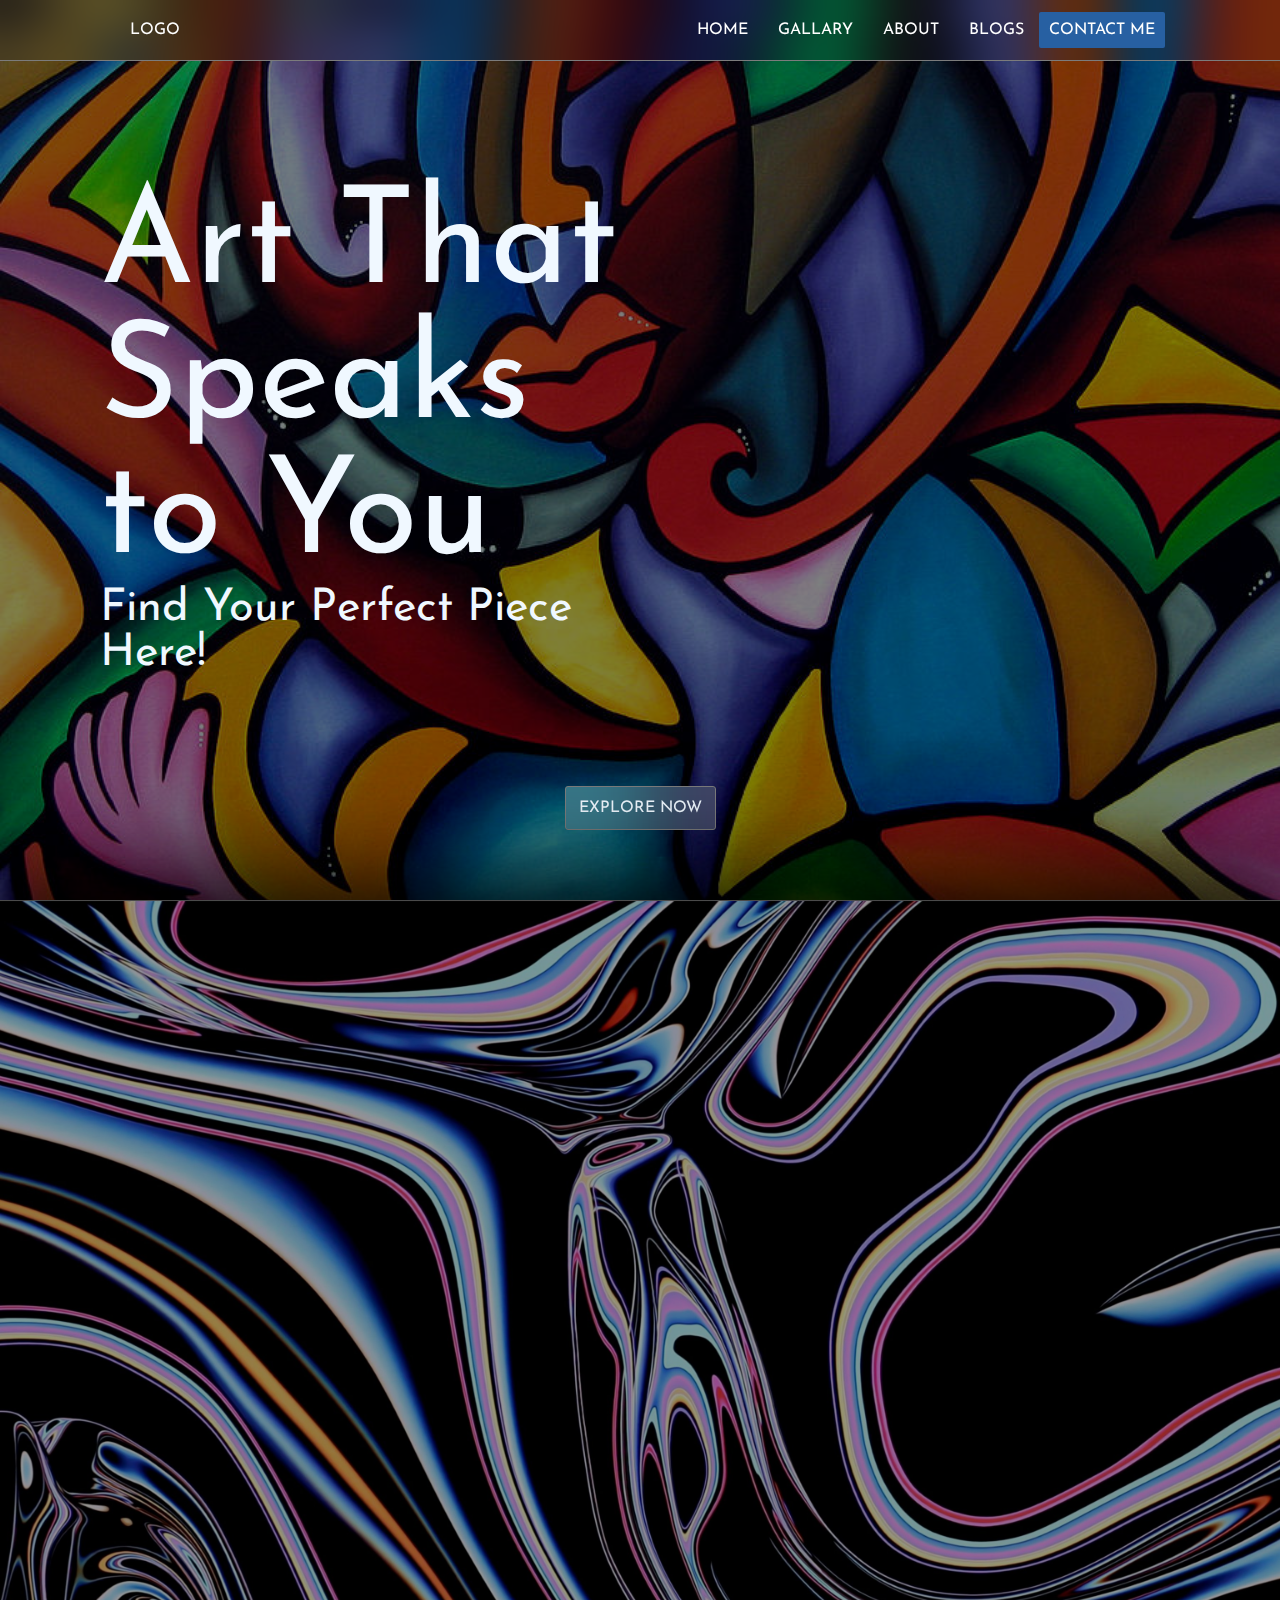
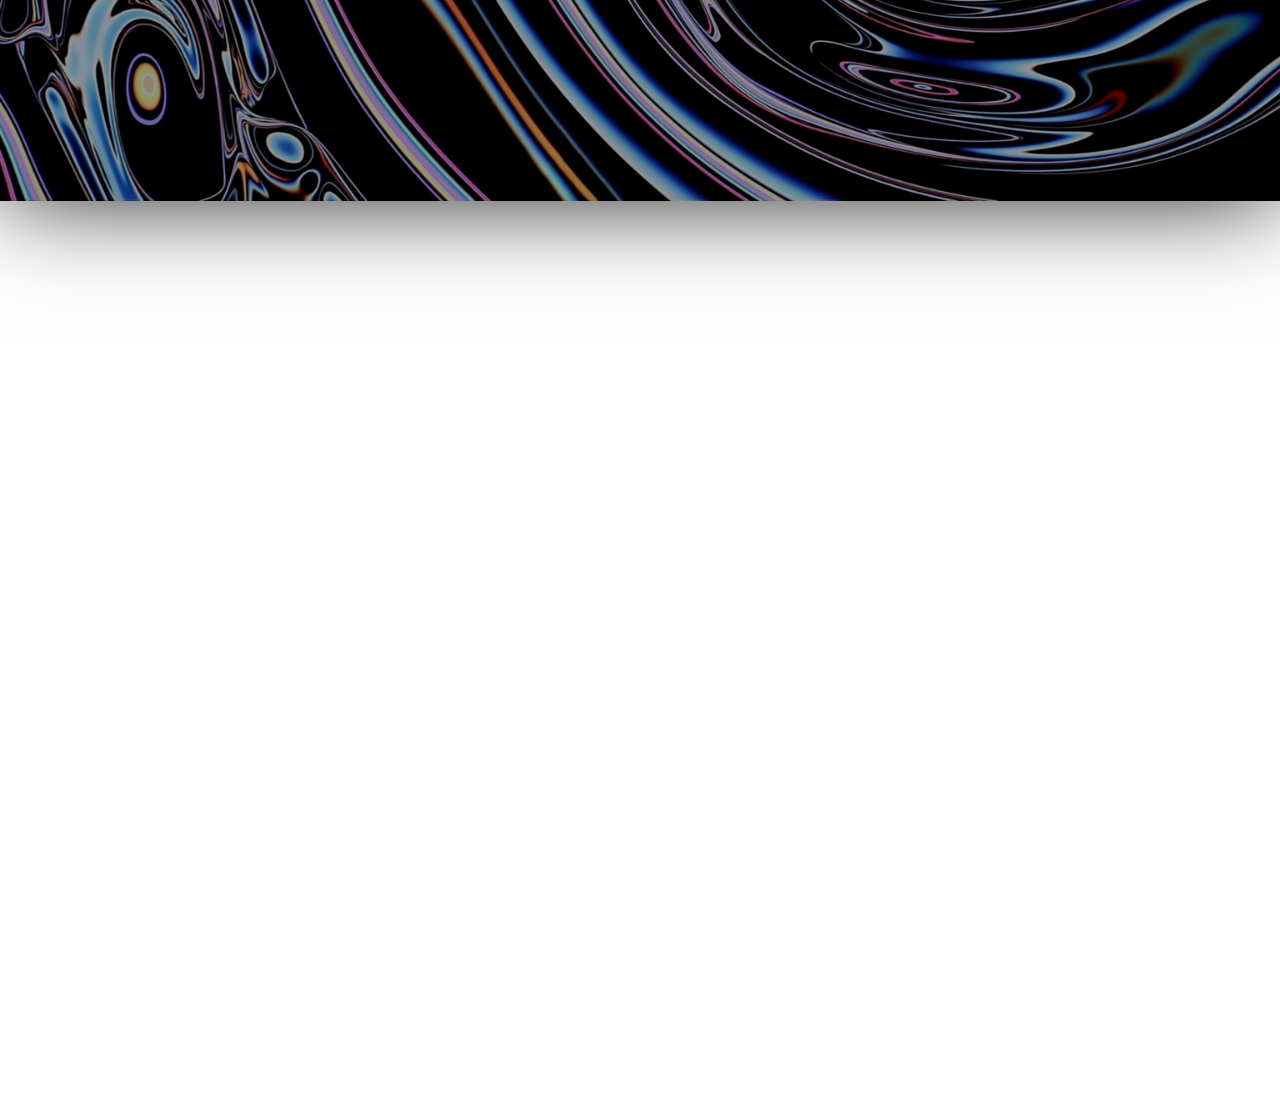
==== index.html @ a8cb0b84 "Add files via upload" ====
<!DOCTYPE html>
<html lang="en">
<head>
    <meta charset="UTF-8">
    <meta name="viewport" content="width=device-width, initial-scale=1.0">
    <link rel="stylesheet" href="styles.css">
    <title>Document</title>
</head>
<body>
<div class="container">
    <div class="navbar">
        <div class="div_contents">
            <div class="links">
                <p class="linkss">LOGO</p>
            </div>
            <div class="links">
                <ul class="linkss">HOME</ul>
                <ul class="linkss">GALLARY</ul>
                <ul class="linkss">ABOUT</ul>
                <ul class="linkss">BLOGS</ul>
                <ul class="contact">CONTACT ME</ul>


            </div>
            
        </div>
        
    </div>
    <div class="filter">

    </div>
    <div class="banner">
        <div>
            <div class="all_ban">
                <div>
                    <p class="name">Art That Speaks
                        to You</p>
                    <p class="name_down">Find Your Perfect Piece Here!</p>
                </div>
            </div>
            <div class="explore">
                <div class="explore_button">EXPLORE NOW</div>
            </div>
        </div>
        
        
    </div>
    
    <div class="galback">

    </div>
    <div class="aboutback">

    </div>
</div>

</body>
</html>
---- styles.css ----
@import url('https://fonts.googleapis.com/css2?family=Josefin+Sans:ital,wght@0,100..700;1,100..700&display=swap');
    *{
        padding: 0;
        margin: 0;
        font-family: "Josefin Sans", sans-serif;
    }
    .container{
        width: 100%;
        height: 100vh;
        background-image: url("banner.jpeg");
        background-repeat: no-repeat;
        background-size: cover; 
        background-position: center;
        background-attachment: fixed;
    }
    .navbar{
        position: fixed;
        height: 60px;
        width: 100%;
        background-color: rgba(255, 255, 255, 0.01);
        backdrop-filter: blur(30px);
        border-bottom: 1px solid rgb(124, 124, 124);
        z-index: 999;
        display: flex;
        
    }
    .div_contents{
        background-color: aqua;
        width: 100%;
        margin-left: 100px;
        margin-right: 100px;
        display: flex;
        align-items: center;
        justify-content: space-between;
        background-color: transparent;
    }
    .links{
        background-color: transparent;
        display: flex;
        align-items: center;
        margin: 15px;
        color: white;
    }
    .linkss{
        background-color: transparent;
        color: white;
        margin: 15px;
    }
    .contact{
        background-color: #2760A2;
        padding: 10px;
        border-radius: 2px;
    }
    .banner{
        width: 100%;
        height: 100vh;
        background-color: rgba(0, 0, 0, 0.5);
        display: flex;
        align-items: center;        
    }
    .all_ban{
        background-color: transparent;
    }
    .name{
        color: aliceblue;
        margin-top: 120px;
        margin-left: 100px;
        margin-right: 600px;
        font-size: 15vh;
        background-color: transparent;
        display: block;

    }
    .name_down{
        color: aliceblue;
        margin-left: 100px;
        margin-right: 600px;
        font-size: 5vh;
        background-color: transparent;
    }
    .explore{
        color: aliceblue;
        display: flex;
        justify-content: center;
        padding: 10px;
        margin-top: 100px;
    }
    .explore_button{
        background-color: rgba(255, 255, 255, 0.2);
        backdrop-filter: blur(30px);
        border: 0.5px solid rgb(124, 124, 124);
        padding: 13px;
        border-radius: 3px;
    }

    .banner_content{
        margin: 30px;
        background-color: #2760A2;
    }

    .galback{
        width: 100%;
        height: 100vh;
        background-image: url("backgal.jpg");
        background-repeat: no-repeat;
        background-size: cover; /* Cover the entire container */
        background-position: center;
        box-shadow: 0px -10px 100px;
        border-top: 1px solid rgb(124, 124, 124);
        filter: brightness(60%);
    }
    .aboutback{
        width: 100%;
        height: 100vh;
        background-image: url("backabout.jpg");
        background-repeat: no-repeat;
        background-size: cover; /* Cover the entire container */
        background-position: center;
        filter: brightness(60%);
    }
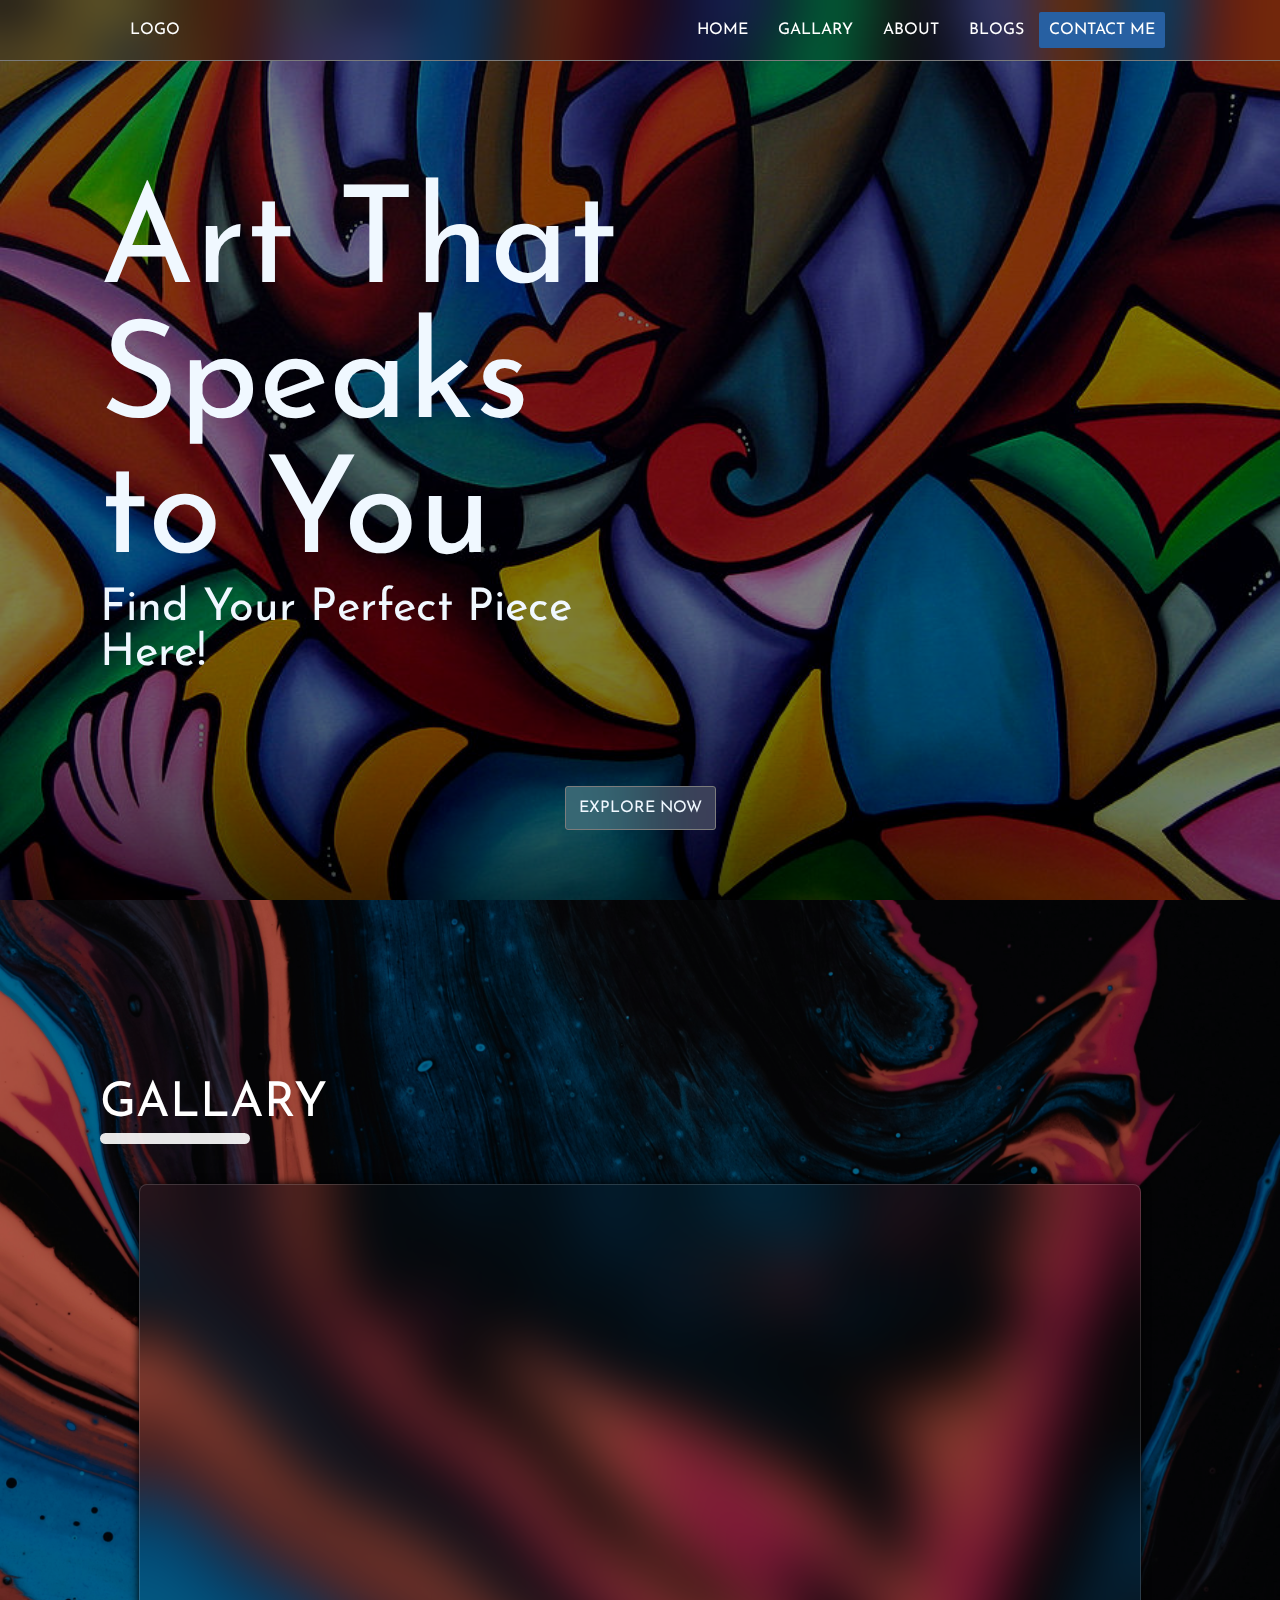
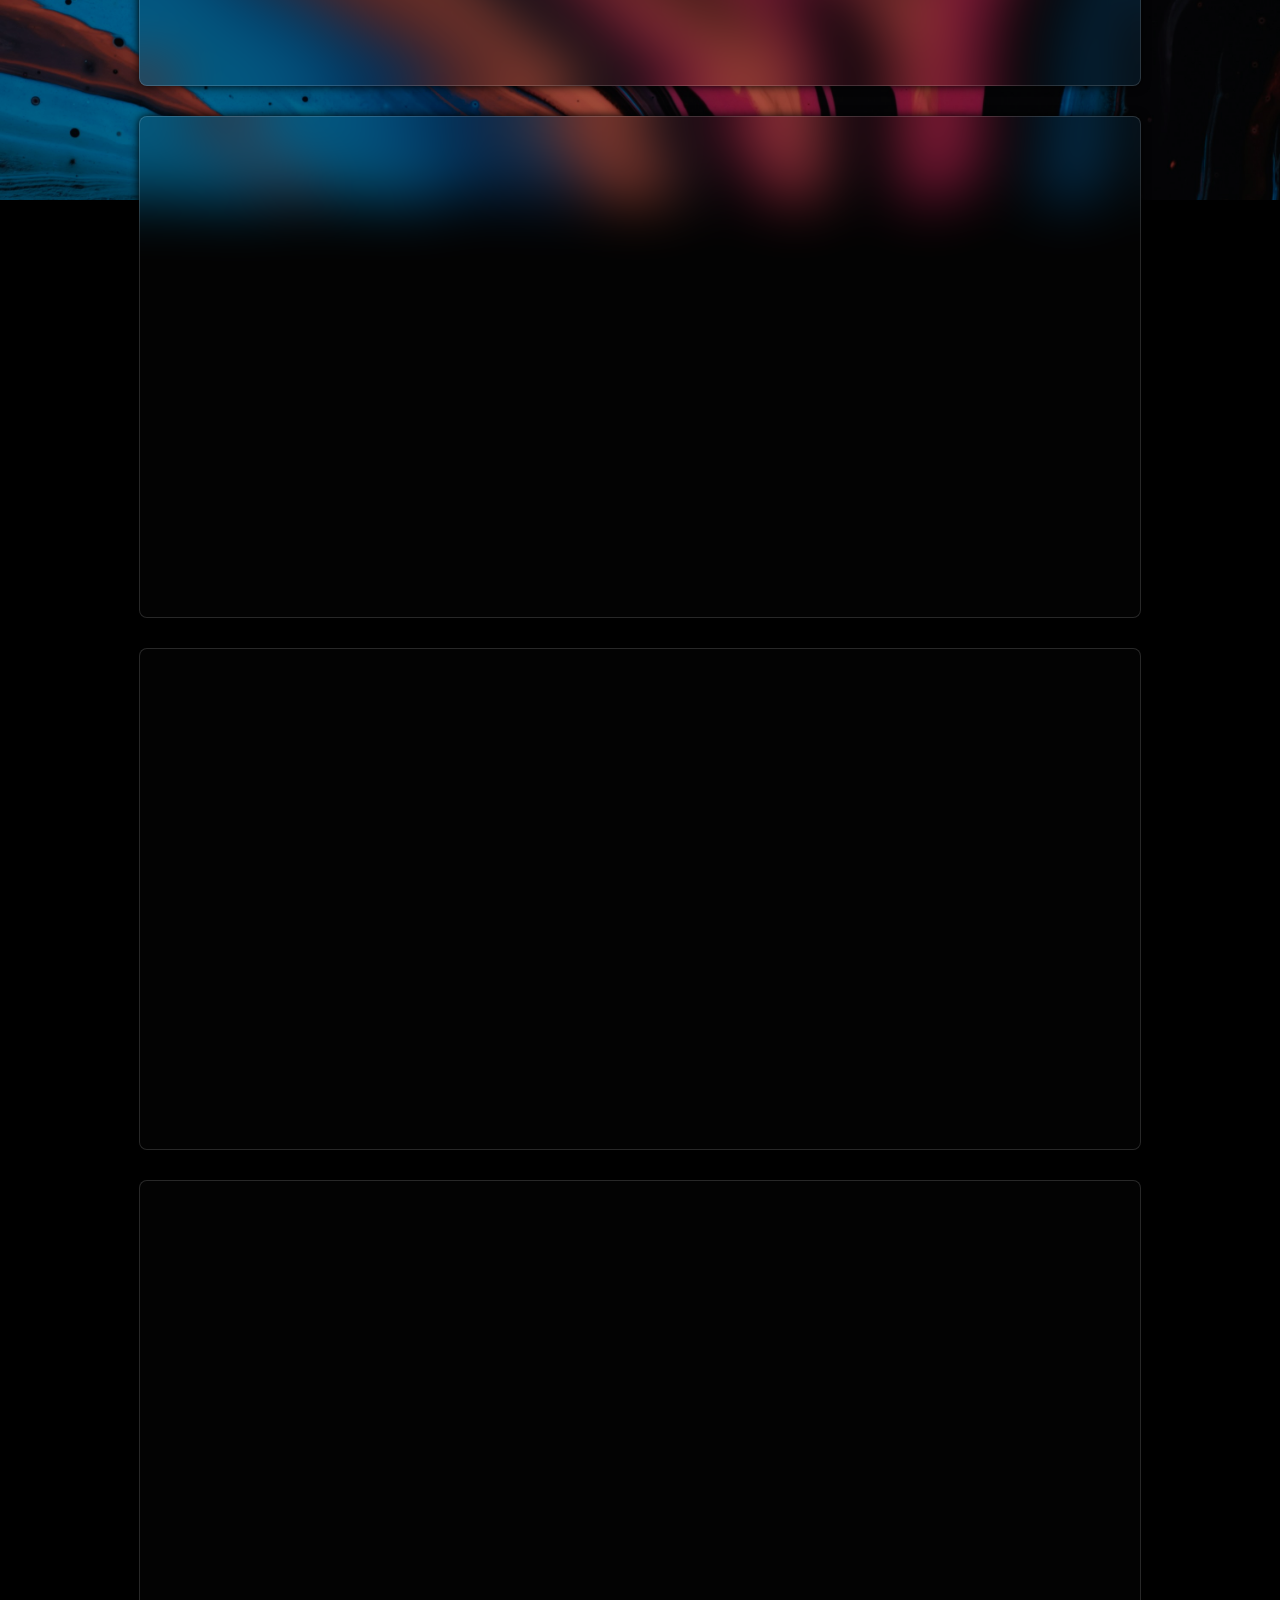
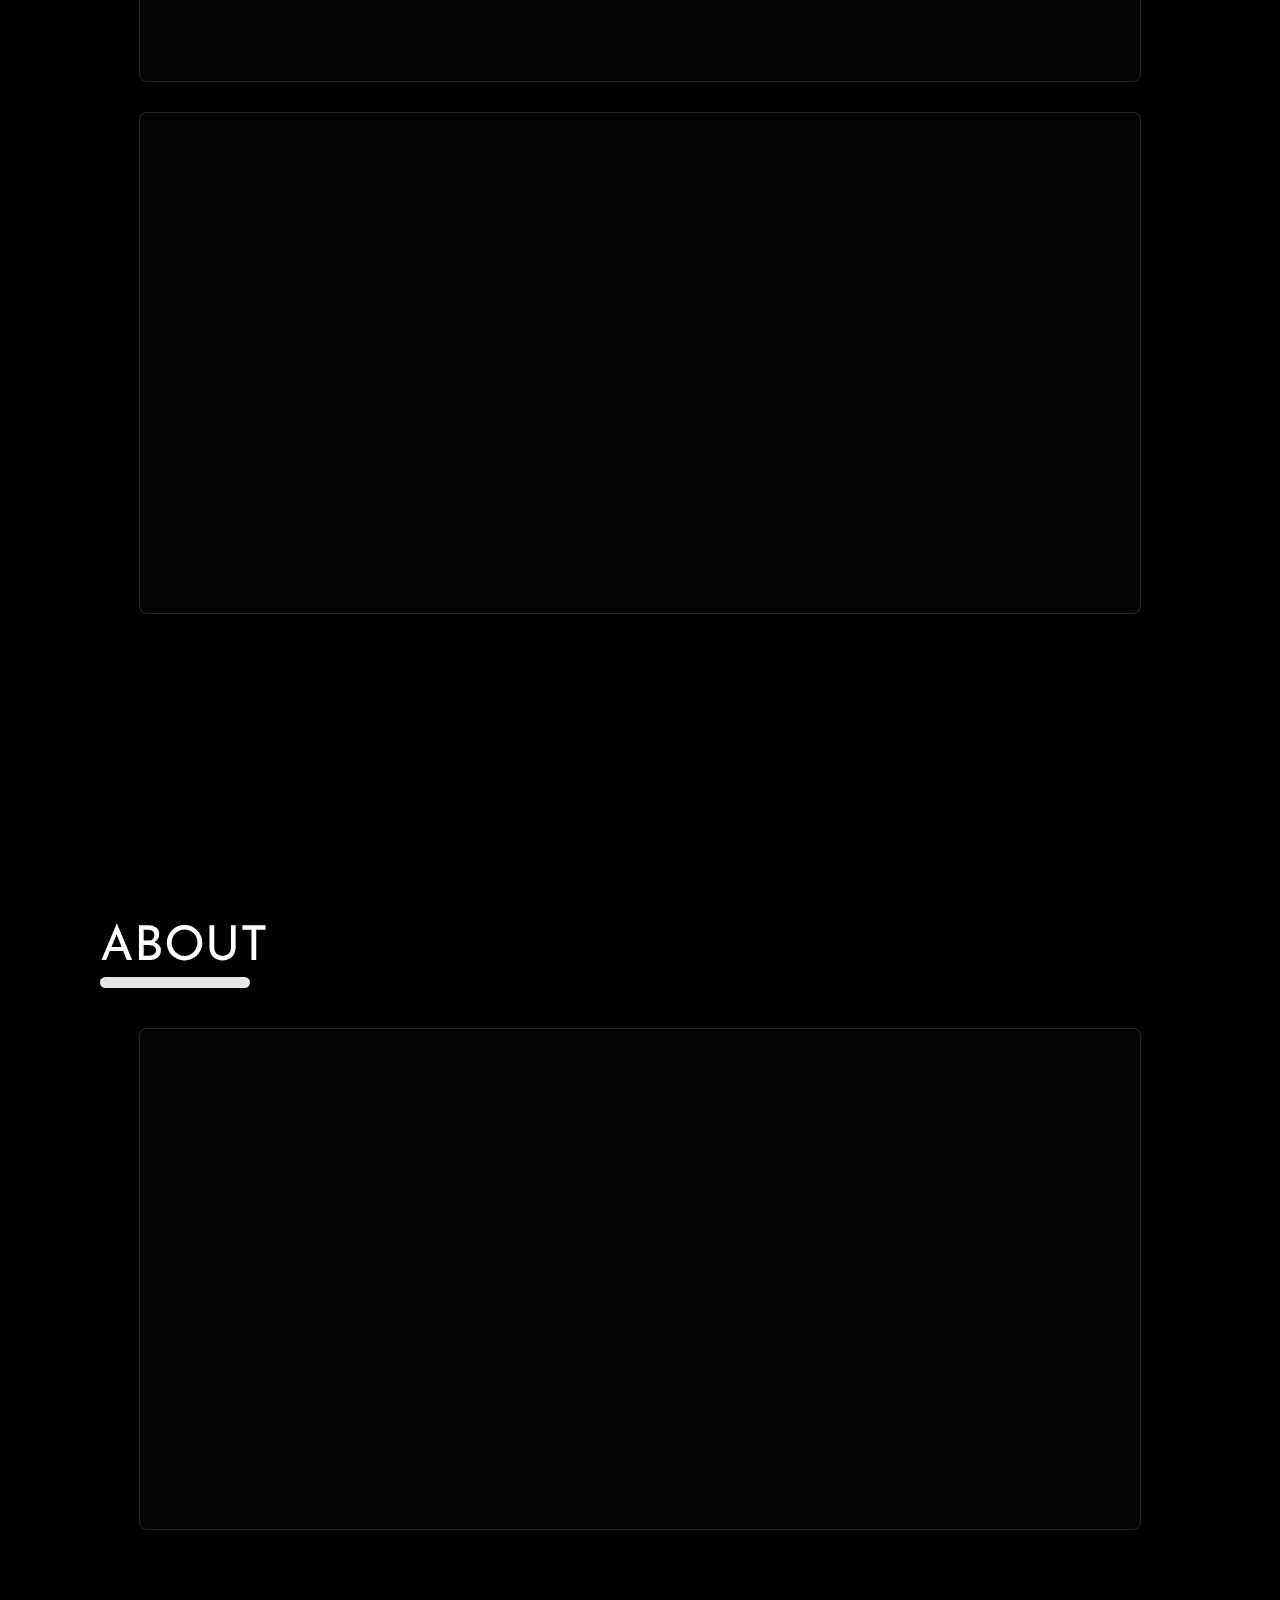
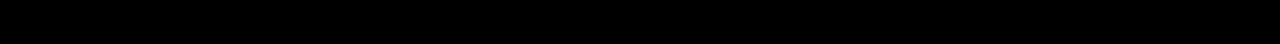
==== commit 109c5653: "Add files via upload" ====
--- a/index.html
+++ b/index.html
@@ -46,12 +46,80 @@
         
     </div>
     
-    <div class="galback">
+    <div class="main-gal">
+        <div class="backimage">
 
+        </div>
+        <div>
+            
+        </div>
+        <div class="gallery_header">
+            GALLARY
+            <div class="div-line">
+            </div>
+        </div>
+
+        <div class="pics_sec">
+            
+            <div>
+                <div class="allpics">
+                    
+                </div>
+                <div class="allpics">
+                    
+                </div>
+                <div class="allpics">
+                </div>
+                <div class="allpics">
+                </div>
+                <div class="allpics">
+                </div>
+                
+            </div>
+        </div>
+        
     </div>
-    <div class="aboutback">
+    <div>
+        <div class="aboutback">
 
+        </div>
+        <div>
+            
+        </div>
+        <div class="about_header">
+            ABOUT
+            <div class="div-line">
+            </div>
+        </div>
+
+        <div class="boxx">
+            
+            <div>
+                <div class="about-main">
+                    
+                </div>
+                
+                
+            </div>
+        </div>
+        
     </div>
+    <!-- <div>
+        <div class="aboutback">
+            
+            
+        </div>
+        <div class="gallery_header">
+            GALLARY
+            <div class="div-line">
+            </div>
+        </div>
+        <div class="boxx">
+            <div class="about_box">
+            </div>
+        </div>
+        
+    </div> -->
 </div>
 
 </body>
--- a/styles.css
+++ b/styles.css
@@ -3,6 +3,10 @@
         padding: 0;
         margin: 0;
         font-family: "Josefin Sans", sans-serif;
+        
+    }
+    body{
+        background-color: black;
     }
     .container{
         width: 100%;
@@ -98,16 +102,48 @@
         background-color: #2760A2;
     }
 
-    .galback{
-        width: 100%;
-        height: 100vh;
-        background-image: url("backgal.jpg");
+
+    .backimage{
+        width: 100%;
+        background: url("gg.jpg");
+        filter: brightness(70%);
         background-repeat: no-repeat;
         background-size: cover; /* Cover the entire container */
-        background-position: center;
-        box-shadow: 0px -10px 100px;
-        border-top: 1px solid rgb(124, 124, 124);
-        filter: brightness(60%);
+        height: 100vh;
+        position: sticky;
+        top: 0;
+        z-index: -1;
+        
+
+    }
+
+    .main-gal{
+        box-shadow: -200px 0px 5000px black;
+    }
+    
+   
+    .allpics{
+        height: 500px;
+        width: 1000px;
+        background-color: rgba(255, 255, 255, 0.01);
+        backdrop-filter: blur(30px);
+        border: 1px solid rgba(255, 255, 255, 0.15);
+        margin: 10px 100px 30px 100px;
+        border-radius: 8px;
+        box-shadow: 0px 0px 10px black
+
+    }
+    .pics_sec{
+        display: flex;
+        justify-content: center;
+        border-radius: 5px;
+        padding-bottom: 100px;
+        
+    }
+    .gallery_header{
+        color: white;
+        margin: -80vh 100px 30px 100px;
+        font-size: 3rem;
     }
     .aboutback{
         width: 100%;
@@ -116,5 +152,59 @@
         background-repeat: no-repeat;
         background-size: cover; /* Cover the entire container */
         background-position: center;
-        filter: brightness(60%);
+        filter: brightness(50%);
+        display: flex;
+        justify-content: center;
+        align-items: center;
+        position: sticky;
+        top: 0;
+        z-index: -1;
+    }
+    .about_box{
+        height: 500px;
+        width: 1000px;
+        background-color: rgba(255, 255, 255, 0.01);
+        backdrop-filter: blur(30px);
+        border: 0.1px solid rgb(52, 52, 52);
+        border-radius: 8px;
+        margin-top: 100px;
+
+    }
+
+    .div-line{
+        height: 11px;
+        width: 150px;
+        margin-top: 5px;
+        background-color: rgba(255, 255, 255, 0.9);
+        border-radius: 20px;
+      }
+
+
+    .gallery_headerr{
+        color: white;
+        margin: -80vh 100px 30px 100px;
+        font-size: 3rem;
+    }
+        
+    .boxx{
+        display: flex;
+        justify-content: center;
+        align-items: center;
+    }
+
+    
+    .about_header{
+        color: white;
+        margin: -80vh 100px 30px 100px;
+        font-size: 3rem;
+    }
+    .about-main{
+        height: 500px;
+        width: 1000px;
+        background-color: rgba(255, 255, 255, 0.01);
+        backdrop-filter: blur(30px);
+        border: 1px solid rgba(255, 255, 255, 0.15);
+        margin: 10px 100px 30px 100px;
+        border-radius: 8px;
+        box-shadow: 0px 0px 10px black;
     }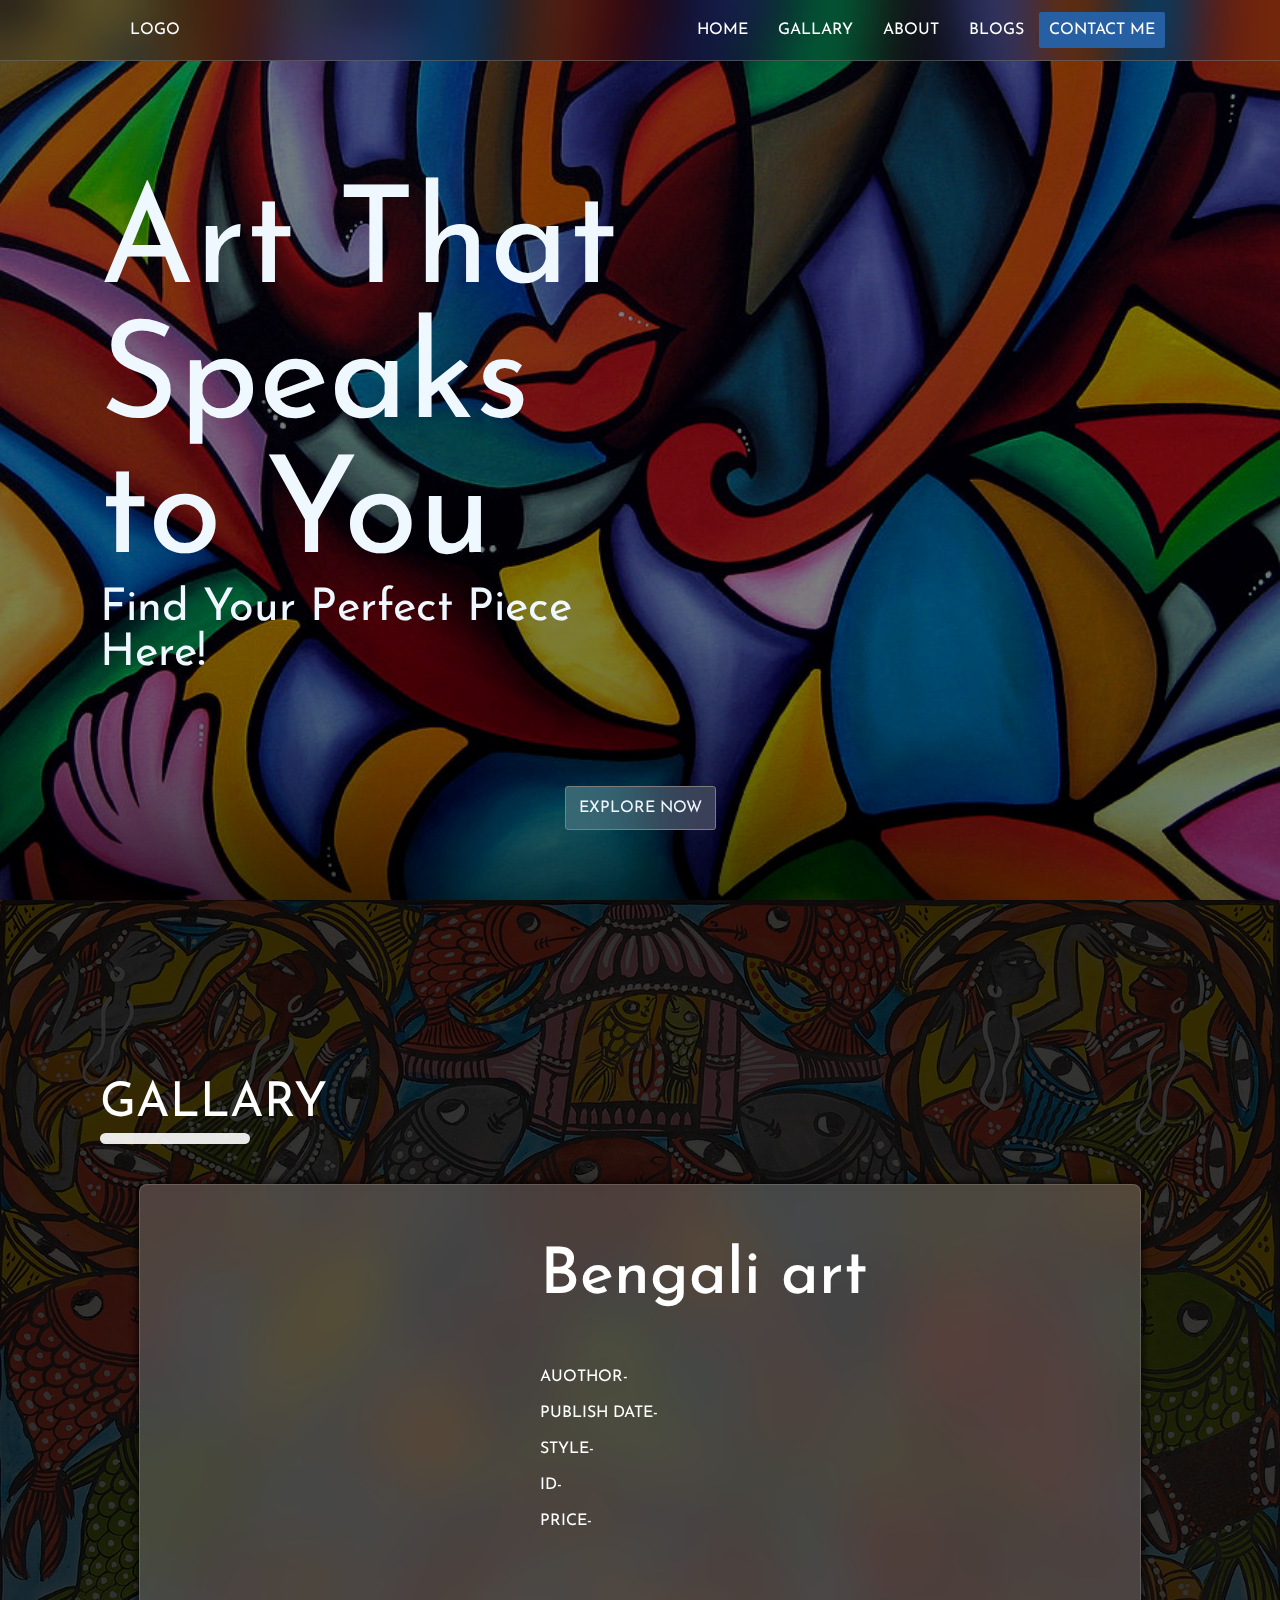
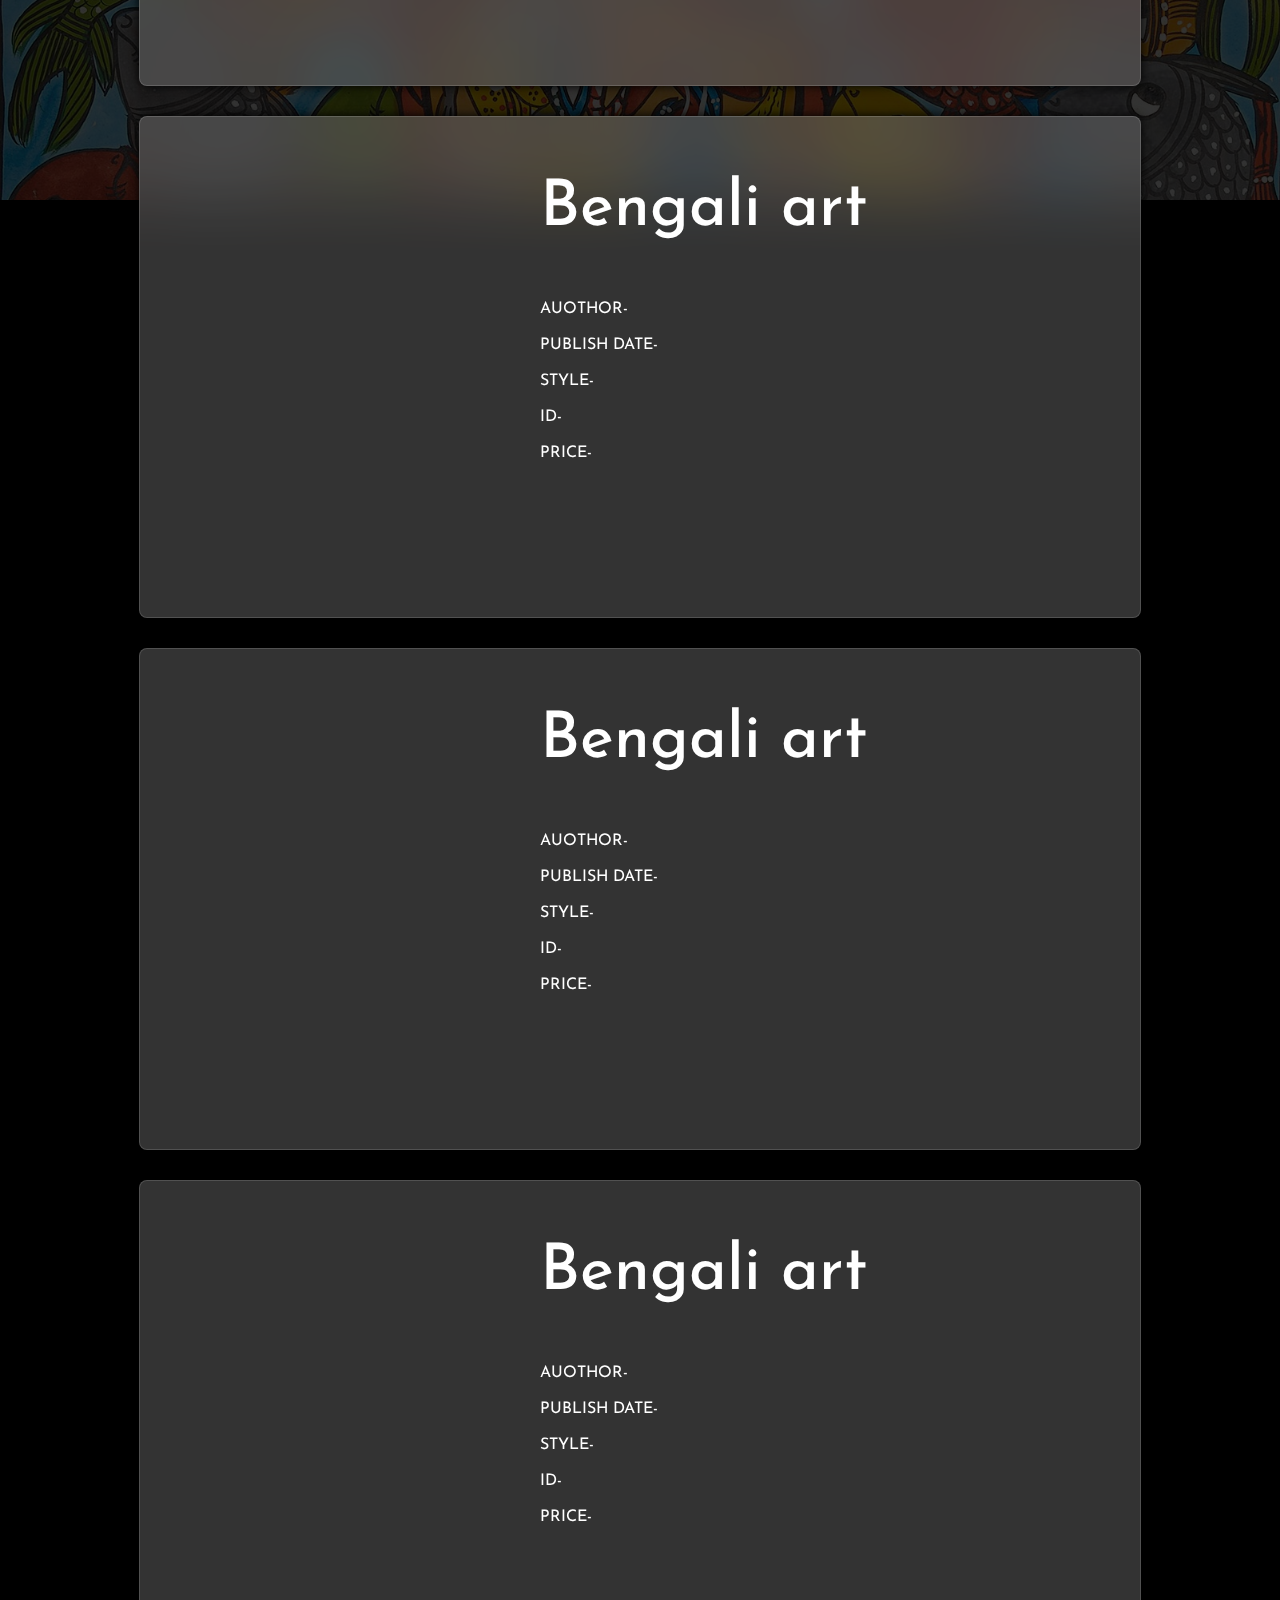
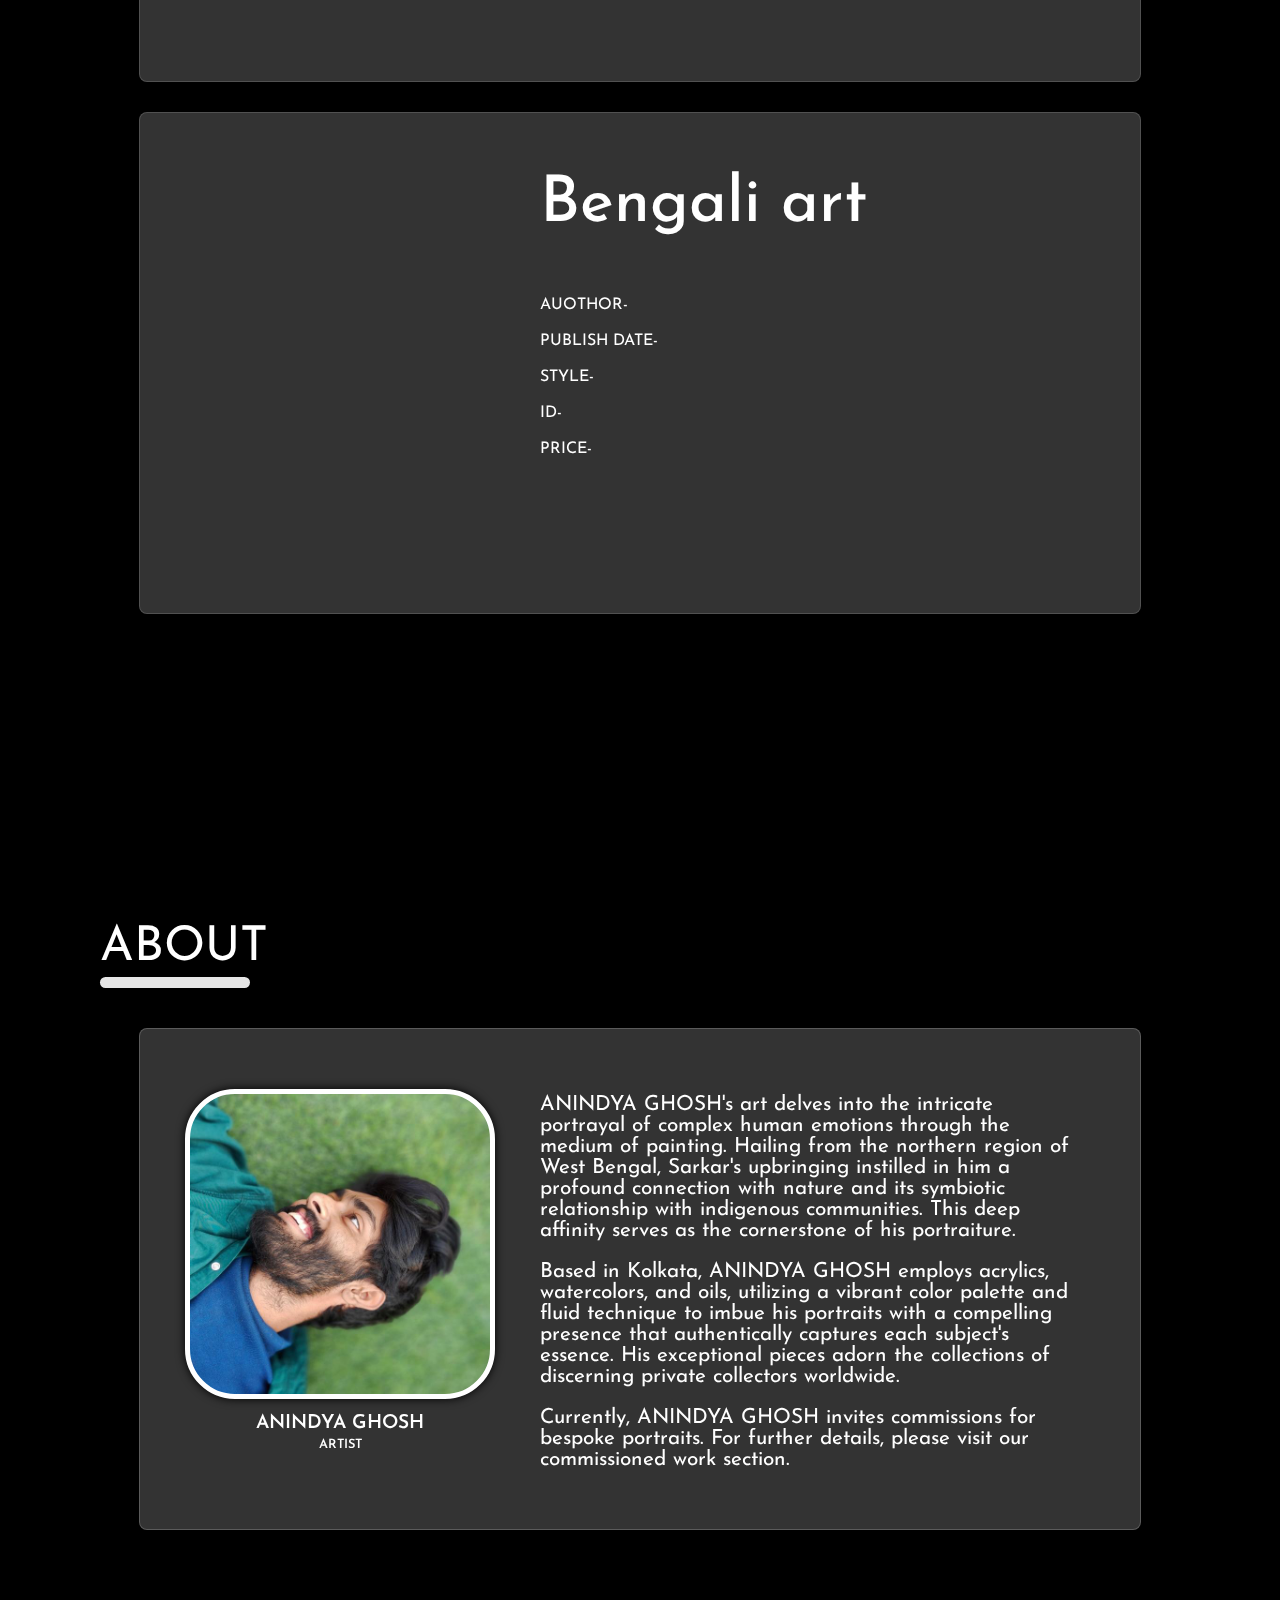
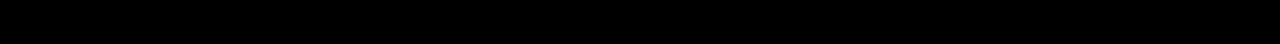
==== commit 35ea9a10: "Add files via upload" ====
--- a/index.html
+++ b/index.html
@@ -63,16 +63,99 @@
             
             <div>
                 <div class="allpics">
-                    
-                </div>
-                <div class="allpics">
-                    
-                </div>
-                <div class="allpics">
-                </div>
-                <div class="allpics">
-                </div>
-                <div class="allpics">
+                    <div class="art-image">
+                        <div class="art">
+
+                        </div>
+                    </div>
+                    <div class="art-about">
+                        <p class="art-name">
+                            Bengali art
+                        </p>
+                        <div class="detail-container">
+                            <p class="art-details">AUOTHOR-</p>
+                            <p class="art-details">PUBLISH DATE-</p>
+                            <p class="art-details">STYLE-</p>
+                            <p class="art-details">ID-</p>
+                            <p class="art-details">PRICE-</p>
+                        </div>
+                    </div>
+                </div>
+                <div class="allpics">
+                    <div class="art-image">
+                        <div class="art">
+
+                        </div>
+                    </div>
+                    <div class="art-about">
+                        <p class="art-name">
+                            Bengali art
+                        </p>
+                        <div class="detail-container">
+                            <p class="art-details">AUOTHOR-</p>
+                            <p class="art-details">PUBLISH DATE-</p>
+                            <p class="art-details">STYLE-</p>
+                            <p class="art-details">ID-</p>
+                            <p class="art-details">PRICE-</p>
+                        </div>
+                    </div>
+                </div>
+                <div class="allpics">
+                    <div class="art-image">
+                        <div class="art">
+
+                        </div>
+                    </div>
+                    <div class="art-about">
+                        <p class="art-name">
+                            Bengali art
+                        </p>
+                        <div class="detail-container">
+                            <p class="art-details">AUOTHOR-</p>
+                            <p class="art-details">PUBLISH DATE-</p>
+                            <p class="art-details">STYLE-</p>
+                            <p class="art-details">ID-</p>
+                            <p class="art-details">PRICE-</p>
+                        </div>
+                    </div>
+                </div>
+                <div class="allpics">
+                    <div class="art-image">
+                        <div class="art">
+
+                        </div>
+                    </div>
+                    <div class="art-about">
+                        <p class="art-name">
+                            Bengali art
+                        </p>
+                        <div class="detail-container">
+                            <p class="art-details">AUOTHOR-</p>
+                            <p class="art-details">PUBLISH DATE-</p>
+                            <p class="art-details">STYLE-</p>
+                            <p class="art-details">ID-</p>
+                            <p class="art-details">PRICE-</p>
+                        </div>
+                    </div>
+                </div>
+                <div class="allpics">
+                    <div class="art-image">
+                        <div class="art">
+
+                        </div>
+                    </div>
+                    <div class="art-about">
+                        <p class="art-name">
+                            Bengali art
+                        </p>
+                        <div class="detail-container">
+                            <p class="art-details">AUOTHOR-</p>
+                            <p class="art-details">PUBLISH DATE-</p>
+                            <p class="art-details">STYLE-</p>
+                            <p class="art-details">ID-</p>
+                            <p class="art-details">PRICE-</p>
+                        </div>
+                    </div>
                 </div>
                 
             </div>
@@ -97,6 +180,26 @@
             <div>
                 <div class="about-main">
                     
+                    <div class="profile-pic">
+                        <div>
+                            <div class="pic">
+
+                            </div>
+                            <div class="name-details">
+                                <p>ANINDYA GHOSH</p>
+                                <p class="artist">ARTIST</p>
+                            </div>
+                        </div>
+                            
+                    </div>
+                    <div class="text-about">
+                        <p class="text">
+                            ANINDYA GHOSH's art delves into the intricate portrayal of complex human emotions through the medium of painting. Hailing from the northern region of West Bengal, Sarkar's upbringing instilled in him a profound connection with nature and its symbiotic relationship with indigenous communities. This deep affinity serves as the cornerstone of his portraiture.</p>
+                        <p class="text2">Based in Kolkata, ANINDYA GHOSH employs acrylics, watercolors, and oils, utilizing a vibrant color palette and fluid technique to imbue his portraits with a compelling presence that authentically captures each subject's essence. His exceptional pieces adorn the collections of discerning private collectors worldwide.</p>
+                        <p class="text2">Currently, ANINDYA GHOSH invites commissions for bespoke portraits. For further details, please visit our commissioned work section.</p>
+
+                    </div>
+                    
                 </div>
                 
                 
--- a/styles.css
+++ b/styles.css
@@ -23,7 +23,7 @@
         width: 100%;
         background-color: rgba(255, 255, 255, 0.01);
         backdrop-filter: blur(30px);
-        border-bottom: 1px solid rgb(124, 124, 124);
+        border-bottom: 1px solid rgba(124, 124, 124, 0.5);
         z-index: 999;
         display: flex;
         
@@ -49,6 +49,14 @@
         background-color: transparent;
         color: white;
         margin: 15px;
+    }
+    .logo{
+        background-image: url("logo.png");
+        background-repeat: no-repeat;
+        background-size: cover; 
+        background-position: center;
+        height: 60px;
+        width: 90px;
     }
     .contact{
         background-color: #2760A2;
@@ -105,10 +113,10 @@
 
     .backimage{
         width: 100%;
-        background: url("gg.jpg");
-        filter: brightness(70%);
-        background-repeat: no-repeat;
-        background-size: cover; /* Cover the entire container */
+        background: url("pp.jpg");
+        filter: opacity(20%);
+        background-repeat: no-repeat;
+        background-size: cover;
         height: 100vh;
         position: sticky;
         top: 0;
@@ -125,14 +133,17 @@
     .allpics{
         height: 500px;
         width: 1000px;
-        background-color: rgba(255, 255, 255, 0.01);
+        background-color: rgba(255, 255, 255, 0.2);
         backdrop-filter: blur(30px);
         border: 1px solid rgba(255, 255, 255, 0.15);
         margin: 10px 100px 30px 100px;
         border-radius: 8px;
-        box-shadow: 0px 0px 10px black
-
-    }
+        box-shadow: 0px 0px 10px black;
+        display: flex;
+        justify-content: center;
+
+    }
+
     .pics_sec{
         display: flex;
         justify-content: center;
@@ -201,10 +212,98 @@
     .about-main{
         height: 500px;
         width: 1000px;
-        background-color: rgba(255, 255, 255, 0.01);
-        backdrop-filter: blur(30px);
-        border: 1px solid rgba(255, 255, 255, 0.15);
+        background-color: rgba(255, 255, 255, 0.2);
+        backdrop-filter: blur(30px);
+        border: 1px solid rgba(255, 255, 255, 0.2);
         margin: 10px 100px 30px 100px;
         border-radius: 8px;
         box-shadow: 0px 0px 10px black;
+        display: flex;
+        align-items: center;
+        justify-content: center;
+    }
+    .profile-pic{
+        width: 40%;
+        height: 100%;   
+        display: flex;
+        justify-content: center;
+    }
+    .text-about{
+        width: 60%;
+        height: 100%;
+    }
+
+    .pic{
+        background-image: url("dp.jpeg");
+        background-repeat: no-repeat;
+        background-size: cover; 
+        background-position: center;
+        margin-top: 60px;
+        width: 300px;
+        height: 300px;
+        border-radius: 50px;
+        box-shadow: 0px 0px 10px black;
+        border: 5px solid rgba(255, 255, 255, 1);
+        
+    }
+
+    .text{
+        margin: 65px 60px 0px 0px;
+        color: white;
+        font-size: 1.3rem;
+    }
+    .text2{
+        margin: 20px 60px 0px 0px;
+        color: white;
+        font-size: 1.3rem;
+    }
+
+    .name-details{
+        text-align: center;
+        margin-top: 15px;
+        color: white;
+        font-size: 1.2rem;
+        font-weight: 600;
+        
+    }
+
+    .artist{
+        font-size: 0.8rem;
+        margin-top: 5px;
+    }
+
+    .art-image{
+        width: 40%;
+        height: 100%;
+        display: flex;
+        justify-content: center;
+        align-items: center;
+        
+    }
+    .art{
+        background-image: url("art.jpg");
+        background-repeat: no-repeat;
+        background-size: content; 
+        background-position: center;
+        width: 90%;
+        height: 90%;
+    }
+    .art-about{
+        width: 60%;
+        height: 70%;
+        margin-top: 60px;
+    }
+    .art-name{
+        color: white;
+        font-size: 4rem;
+        font-weight: 500;
+    }
+    .detail-container{
+        margin-top: 60px;
+    }
+    .art-details{
+        color: white;
+        font-size: 1rem;
+        margin-top: 20px;
+
     }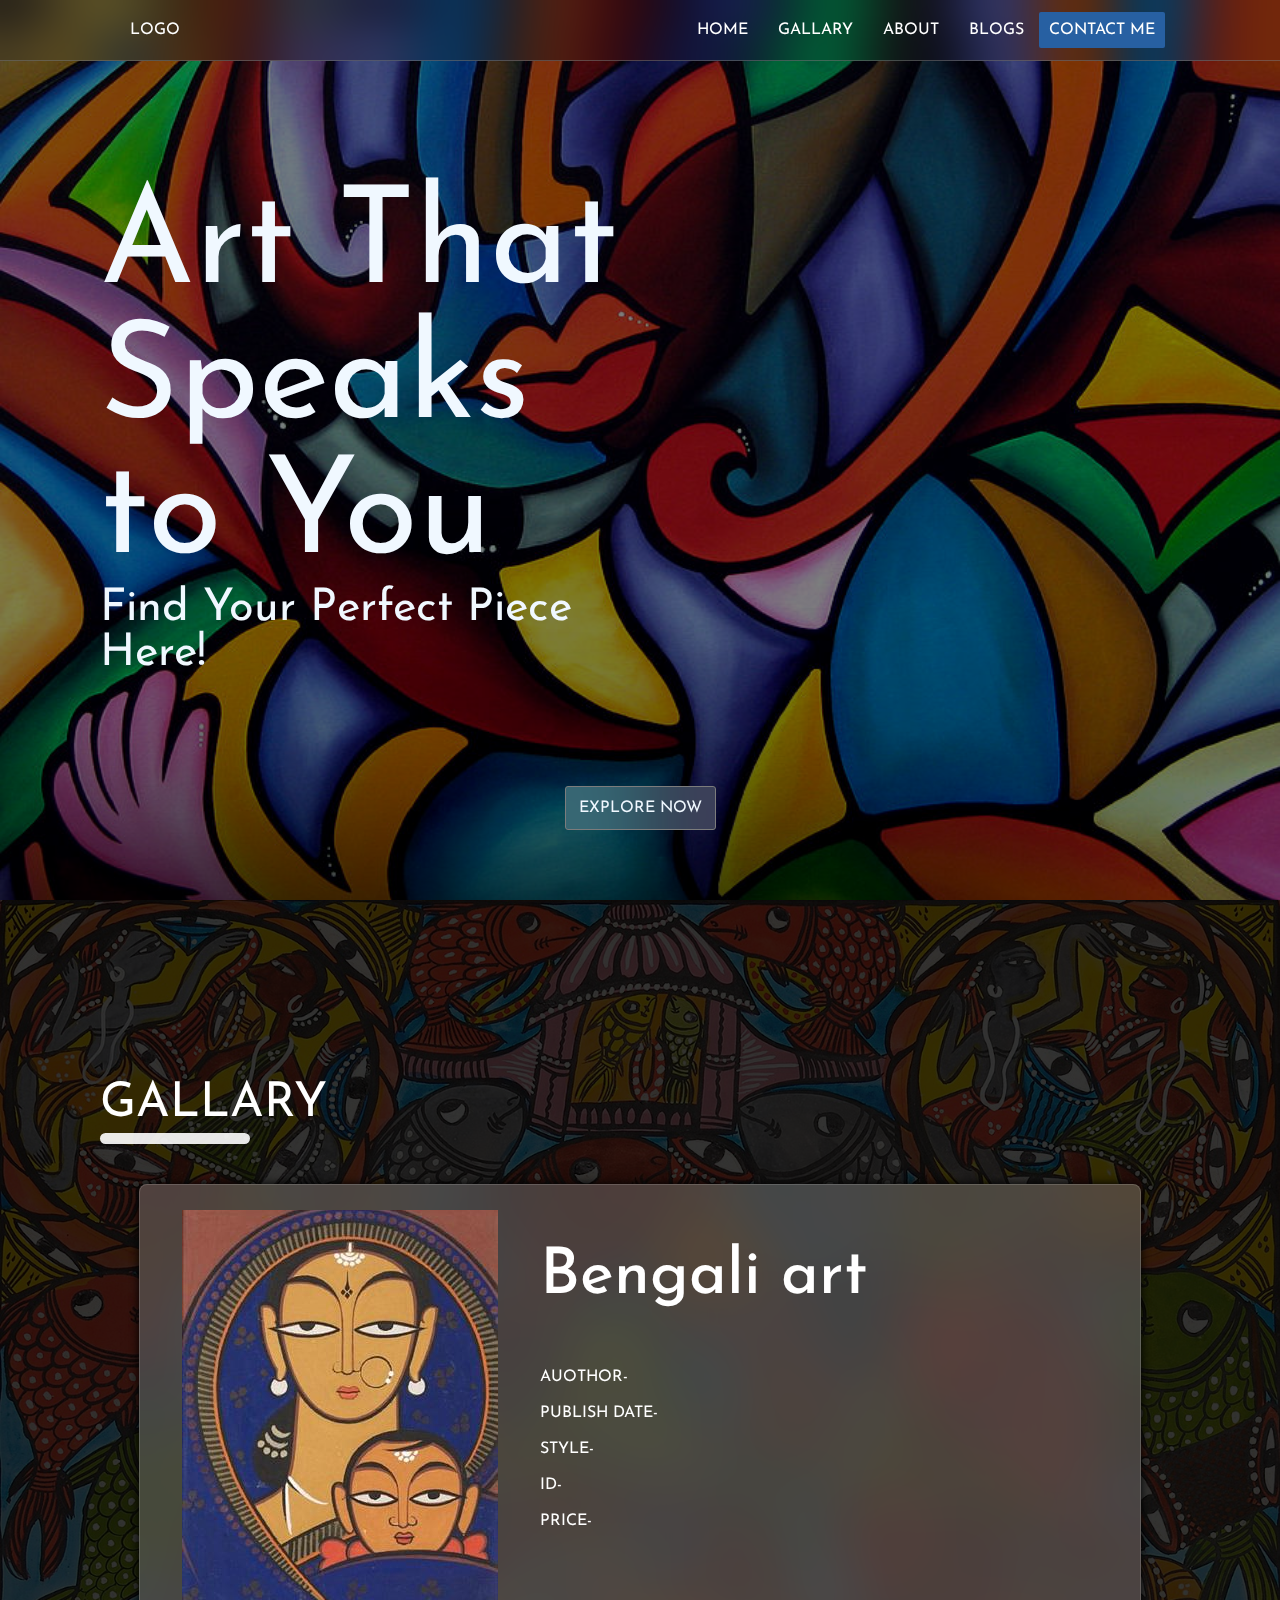
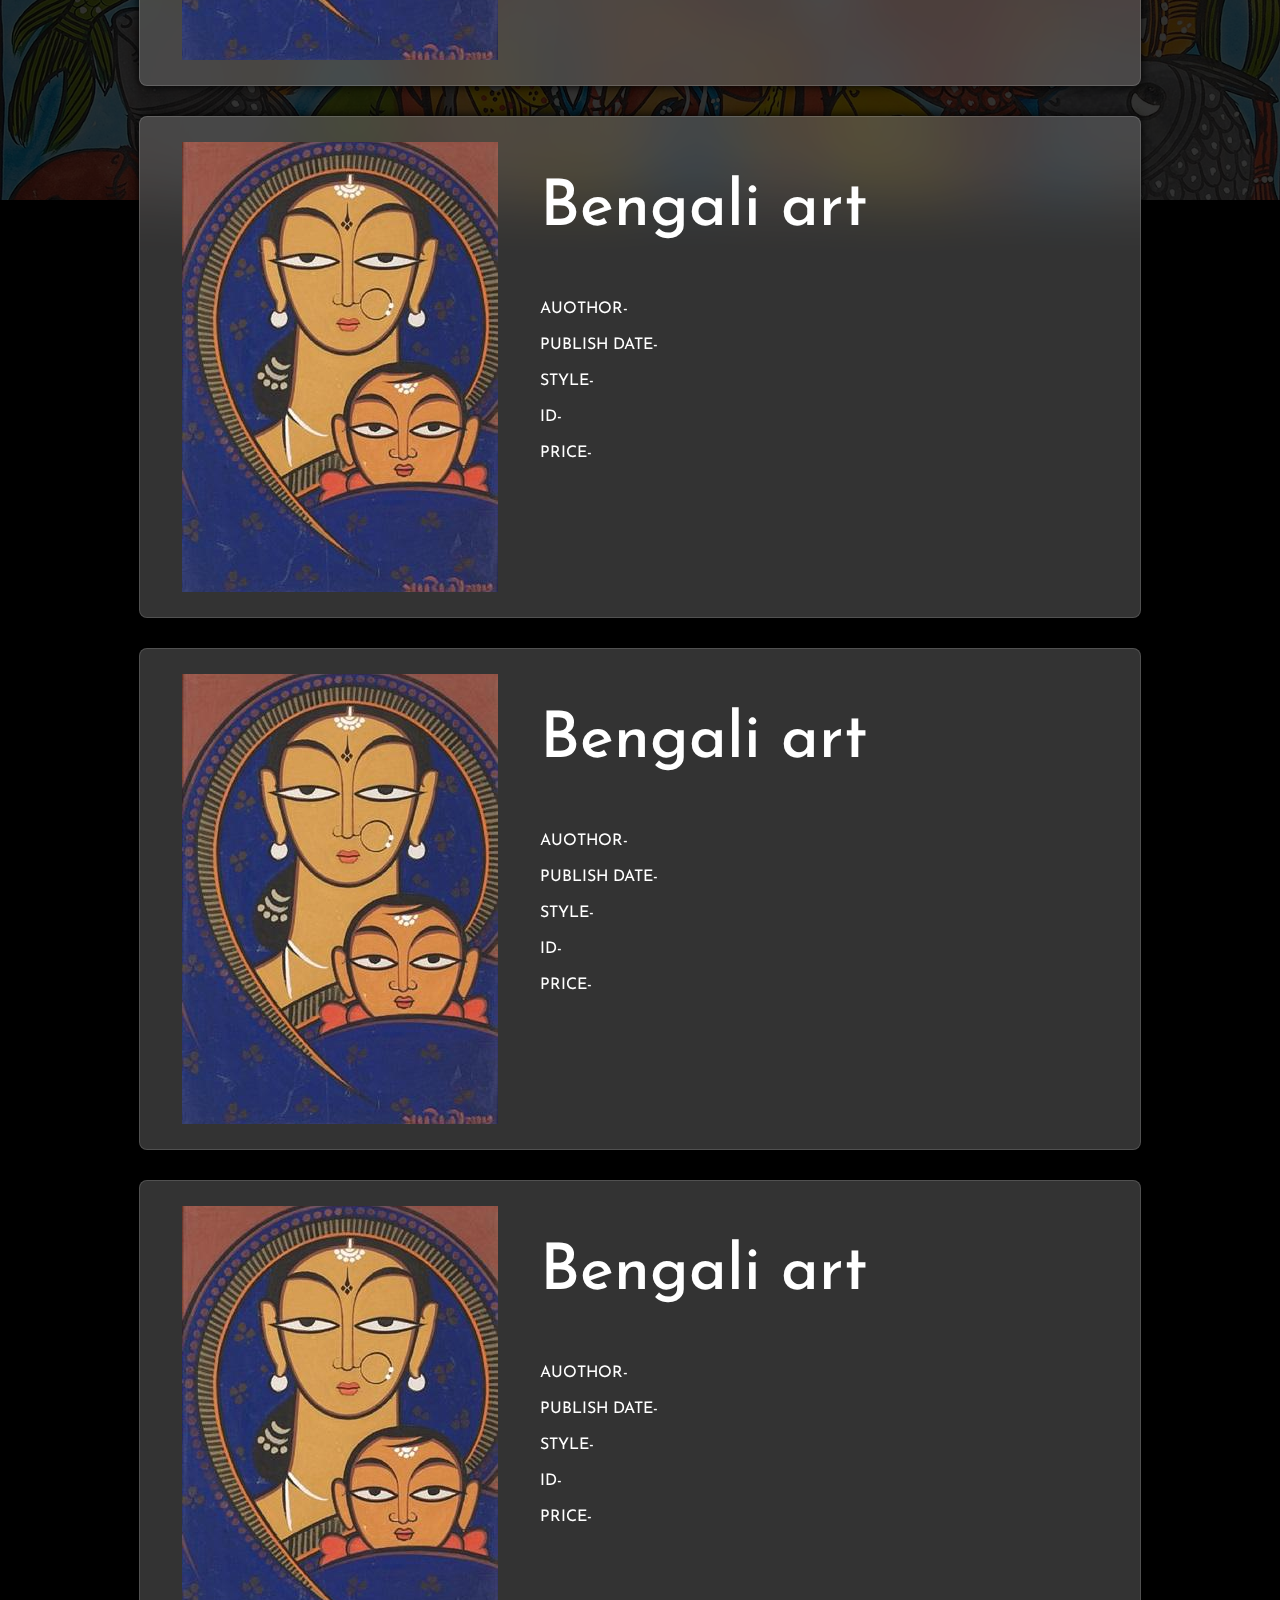
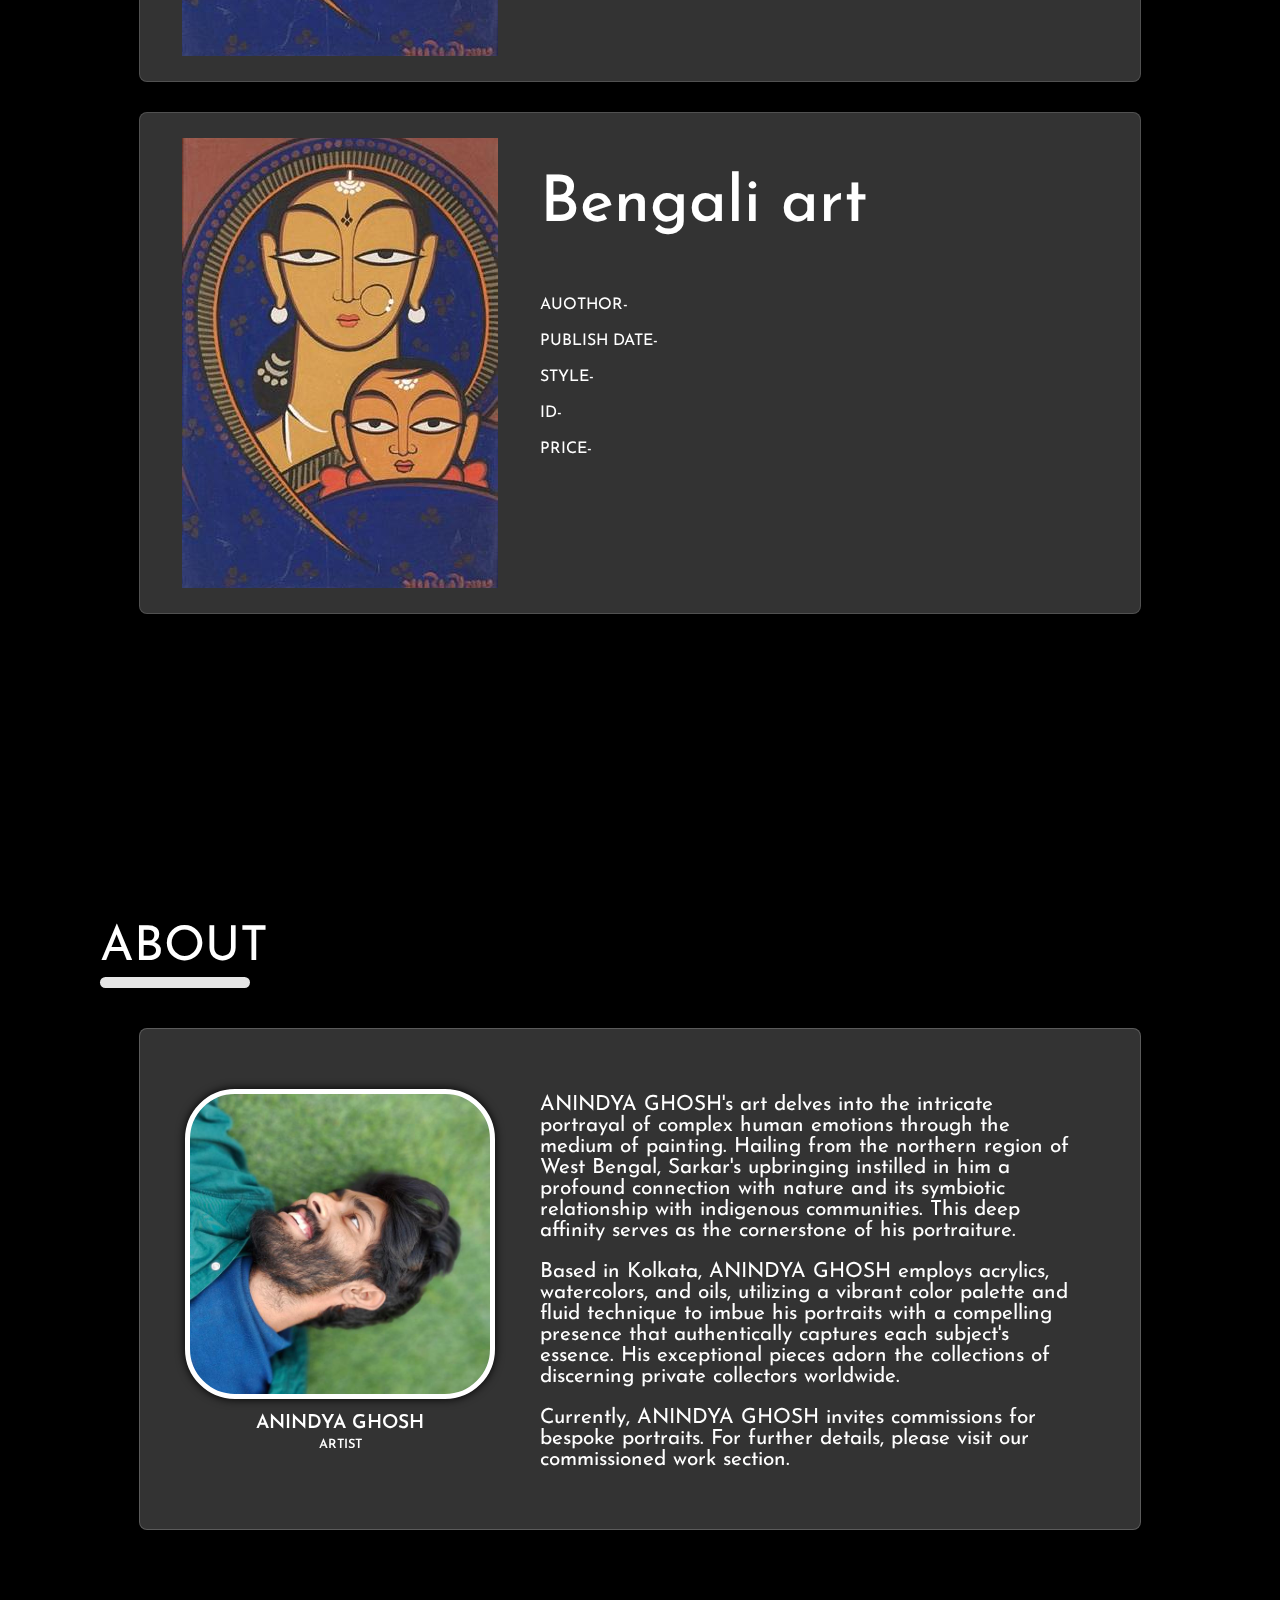
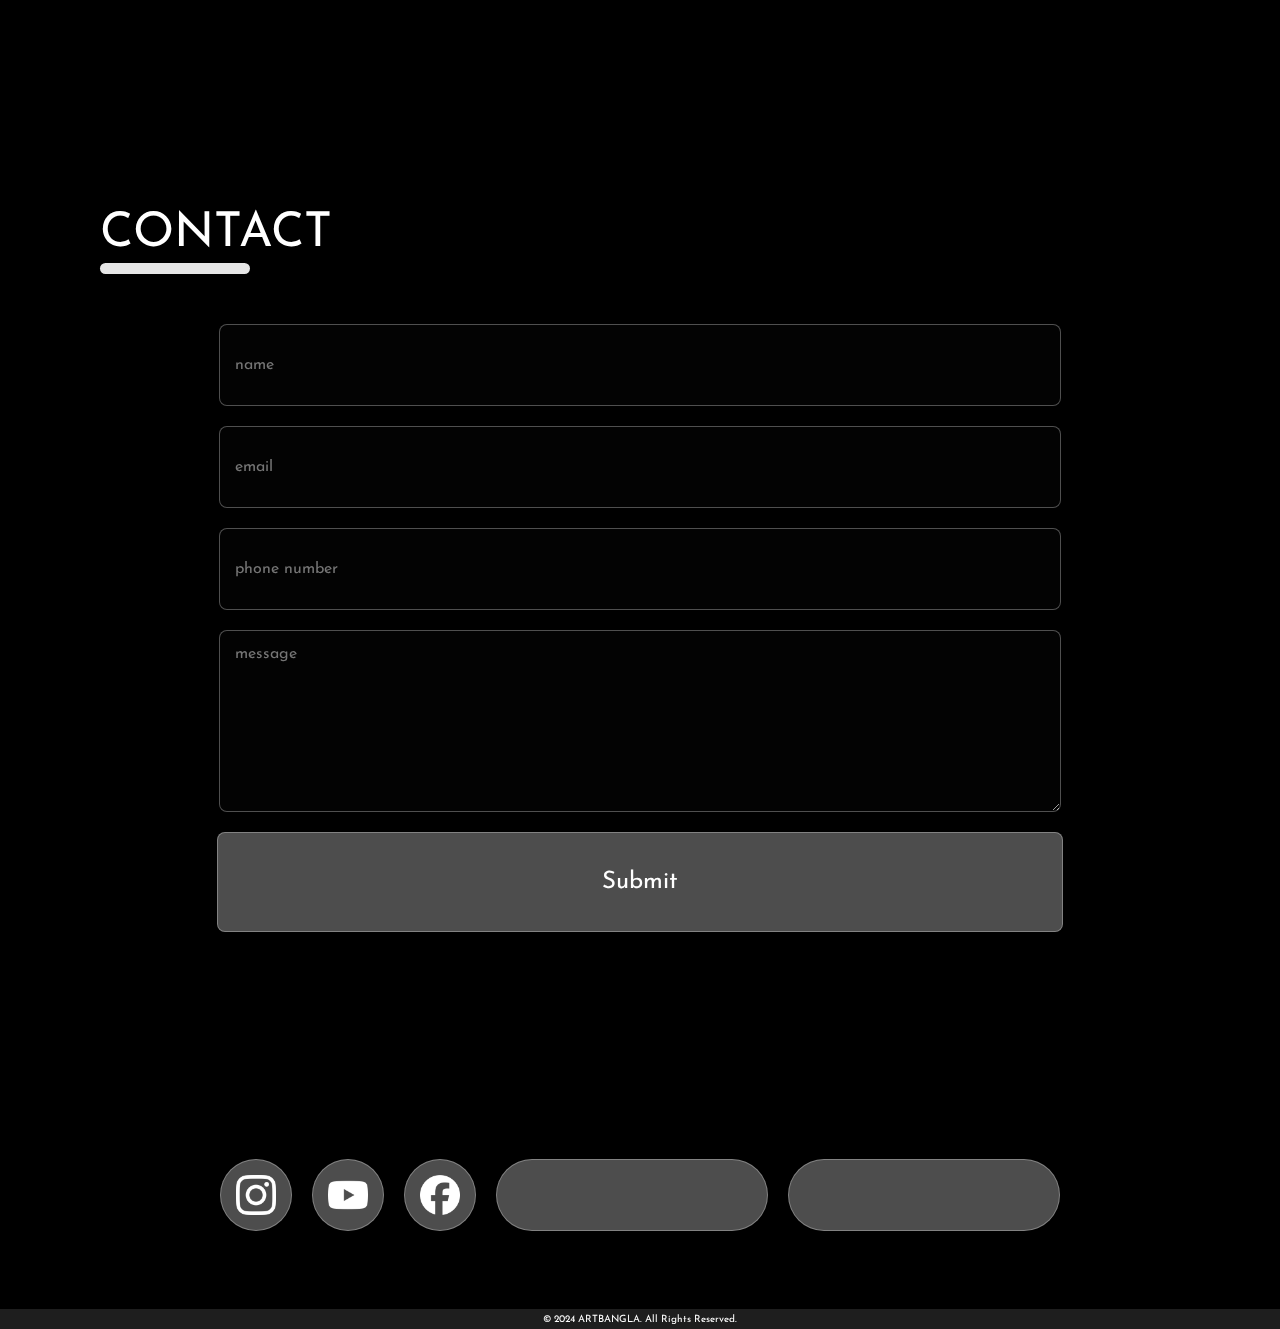
==== commit 6d091140: "Add files via upload" ====
--- a/index.html
+++ b/index.html
@@ -166,18 +166,17 @@
         <div class="aboutback">
 
         </div>
-        <div>
-            
-        </div>
+        
         <div class="about_header">
             ABOUT
             <div class="div-line">
+                
             </div>
         </div>
 
         <div class="boxx">
             
-            <div>
+            <div class="mainn">
                 <div class="about-main">
                     
                     <div class="profile-pic">
@@ -207,22 +206,47 @@
         </div>
         
     </div>
-    <!-- <div>
-        <div class="aboutback">
-            
-            
-        </div>
-        <div class="gallery_header">
-            GALLARY
+    
+    <div>
+        <div class="contact-back">
+
+        </div>
+        <div class="about_header">
+            CONTACT
             <div class="div-line">
-            </div>
-        </div>
-        <div class="boxx">
-            <div class="about_box">
-            </div>
-        </div>
-        
-    </div> -->
+                
+            </div>
+        </div>
+        
+        <div class="all-contact">
+
+        
+            <div class="contact-box">
+            <form action="" class="contact-form">
+                <div class="name-box"><input type="text" id="fname" name="fname" placeholder="name" class="fname"></div>
+                <div class="name-box"><input type="email" id="email" name="email" placeholder="email" class="fname"></div>
+                <div class="name-box"><input type="number" id="ph-number" name="ph-number" placeholder="phone number" class="fname"></div>
+                <div class="name-box"><textarea cols="50" rows="10" name="text" id="message" name="message" placeholder="message" class="message"></textarea></div>
+                <div class="name-box"><input type="submit" value="Submit" class="submit-button"></div>
+              </form>
+              
+              
+              </div>
+              
+            </div>
+            <div class="main-social">
+                <div class="social">
+                    <div class="social-box"><div class="insta-logo"></div></div>
+                    <div class="social-box"><div class="yt-logo"></div></div>
+                    <div class="social-box"><div class="fb-logo"></div></div>
+                    <div class="social-box-big"></div>
+                    <div class="social-box-big"></div>
+                </div>
+            </div>
+        </div>
+        <footer class="footer-box">© 2024 ARTBANGLA. All Rights Reserved.</footer>
+    </div>
+    
 </div>
 
 </body>
--- a/styles.css
+++ b/styles.css
@@ -5,6 +5,9 @@
         font-family: "Josefin Sans", sans-serif;
         
     }
+    ::-webkit-scrollbar{
+        width: 0px;
+    }
     body{
         background-color: black;
     }
@@ -50,14 +53,7 @@
         color: white;
         margin: 15px;
     }
-    .logo{
-        background-image: url("logo.png");
-        background-repeat: no-repeat;
-        background-size: cover; 
-        background-position: center;
-        height: 60px;
-        width: 90px;
-    }
+    
     .contact{
         background-color: #2760A2;
         padding: 10px;
@@ -136,7 +132,7 @@
         background-color: rgba(255, 255, 255, 0.2);
         backdrop-filter: blur(30px);
         border: 1px solid rgba(255, 255, 255, 0.15);
-        margin: 10px 100px 30px 100px;
+        margin: 10px 0px 30px 0px;
         border-radius: 8px;
         box-shadow: 0px 0px 10px black;
         display: flex;
@@ -161,7 +157,7 @@
         height: 100vh;
         background-image: url("backabout.jpg");
         background-repeat: no-repeat;
-        background-size: cover; /* Cover the entire container */
+        background-size: cover;
         background-position: center;
         filter: brightness(50%);
         display: flex;
@@ -202,7 +198,11 @@
         justify-content: center;
         align-items: center;
     }
-
+    .mainn{
+        display: flex;
+        justify-content: center;
+        width: 100vw4;
+    }
     
     .about_header{
         color: white;
@@ -215,7 +215,7 @@
         background-color: rgba(255, 255, 255, 0.2);
         backdrop-filter: blur(30px);
         border: 1px solid rgba(255, 255, 255, 0.2);
-        margin: 10px 100px 30px 100px;
+        margin: 10px 0px 100px 0px;
         border-radius: 8px;
         box-shadow: 0px 0px 10px black;
         display: flex;
@@ -306,4 +306,158 @@
         font-size: 1rem;
         margin-top: 20px;
 
+    }
+
+
+    .contact-back{
+        background-image: url("contactback.jpg");
+        background-repeat: no-repeat;
+        background-size: cover; 
+        background-position: center;
+        height: 100vh;
+        width: 100%;
+        filter: brightness(50%);
+        position: sticky;
+        top: 0 ;
+        z-index: -1;
+    }
+
+    .all-contact{
+        height: 95vh;
+        width: 100%;
+        display: flex;
+        justify-content: center;
+        
+    }
+
+    .contact-box{
+        height: 500px;
+        width: 1000px;
+        display: flex;
+        justify-content: center;
+    }
+
+    .contact-form{
+        width: 90%;
+    }
+    .name-box{
+        display: flex;
+        justify-content: center;
+    }
+    .fname{
+        width: 90%;
+        height: 50px;
+        margin-top: 20px;
+        border: 1px solid rgba(255, 255, 255, 0.3);
+        border-radius: 8px;
+        background-color: rgba(255, 255, 255, 0.01);
+        backdrop-filter: blur(30px);
+        color: white;
+        padding: 15px;
+        font-size: 1rem;
+        
+
+    }
+    .submit-button{
+        width: 94%;
+        height: 100px;
+        margin-top: 20px;
+        border: 1px solid rgba(255, 255, 255, 0.3);
+        border-radius: 8px;
+        background-color: rgba(255, 255, 255, 0.3);
+        backdrop-filter: blur(30px);
+        color: white;
+        font-size: 1.5rem;
+        
+
+    }
+    .message{
+        width: 90%;
+        height: 150px;
+        margin-top: 20px;
+        border: 1px solid rgba(255, 255, 255, 0.3);
+        border-radius: 8px;
+        background-color: rgba(255, 255, 255, 0.01);
+        backdrop-filter: blur(30px);
+        color: white;
+        display: flex;
+        justify-content: center;
+        padding: 15px;
+        font-size: 1rem;
+        
+
+    }
+    .fname-box{
+        display: flex;
+        justify-content: center;
+    }
+    .footer-box{
+        width: 100%;
+        height: 20px;
+        background-color: rgb(30, 30, 30);
+        display: flex;
+        justify-content: center;
+        align-items: center;
+        font-size: 10px;
+        color: white;
+        
+    }
+    .social-box{
+        width: 70px;
+        height: 70px;
+        border-radius: 50%;
+        background-color: #2760A2;
+        border: 1px solid rgba(255, 255, 255, 0.3);
+        background-color: rgba(255, 255, 255, 0.3);
+        backdrop-filter: blur(30px);
+        display: flex;
+        justify-content: center;
+        align-items: center;
+    }
+    .social-box-big{
+        width: 270px;
+        height: 70px;
+        border-radius: 100px;
+        background-color: #2760A2;
+        border: 1px solid rgba(255, 255, 255, 0.3);
+        background-color: rgba(255, 255, 255, 0.3);
+        backdrop-filter: blur(30px);
+    }
+
+    .main-social{
+        width: 100%;
+        height: 150px;
+        display: flex;
+        justify-content: center;
+        
+    }
+    .social{
+        width: 840px;
+        display: flex;
+        justify-content: space-between;
+    }
+    
+    .insta-logo{
+        background-image: url("insta-logo.png");
+        background-repeat: no-repeat;
+        background-size: cover; 
+        background-position: center;
+        height: 40px;
+        width: 40px;
+    }
+    .yt-logo{
+        background-image: url("yt-icon.png");
+        background-repeat: no-repeat;
+        background-size: cover; 
+        background-position: center;
+        height: 40px;
+        width: 40px;
+    }
+    .fb-logo{
+        background-image: url("fb-logo.png");
+        background-repeat: no-repeat;
+        background-size: cover; 
+        background-position: center;
+        height: 40px;
+        width: 40px;
     }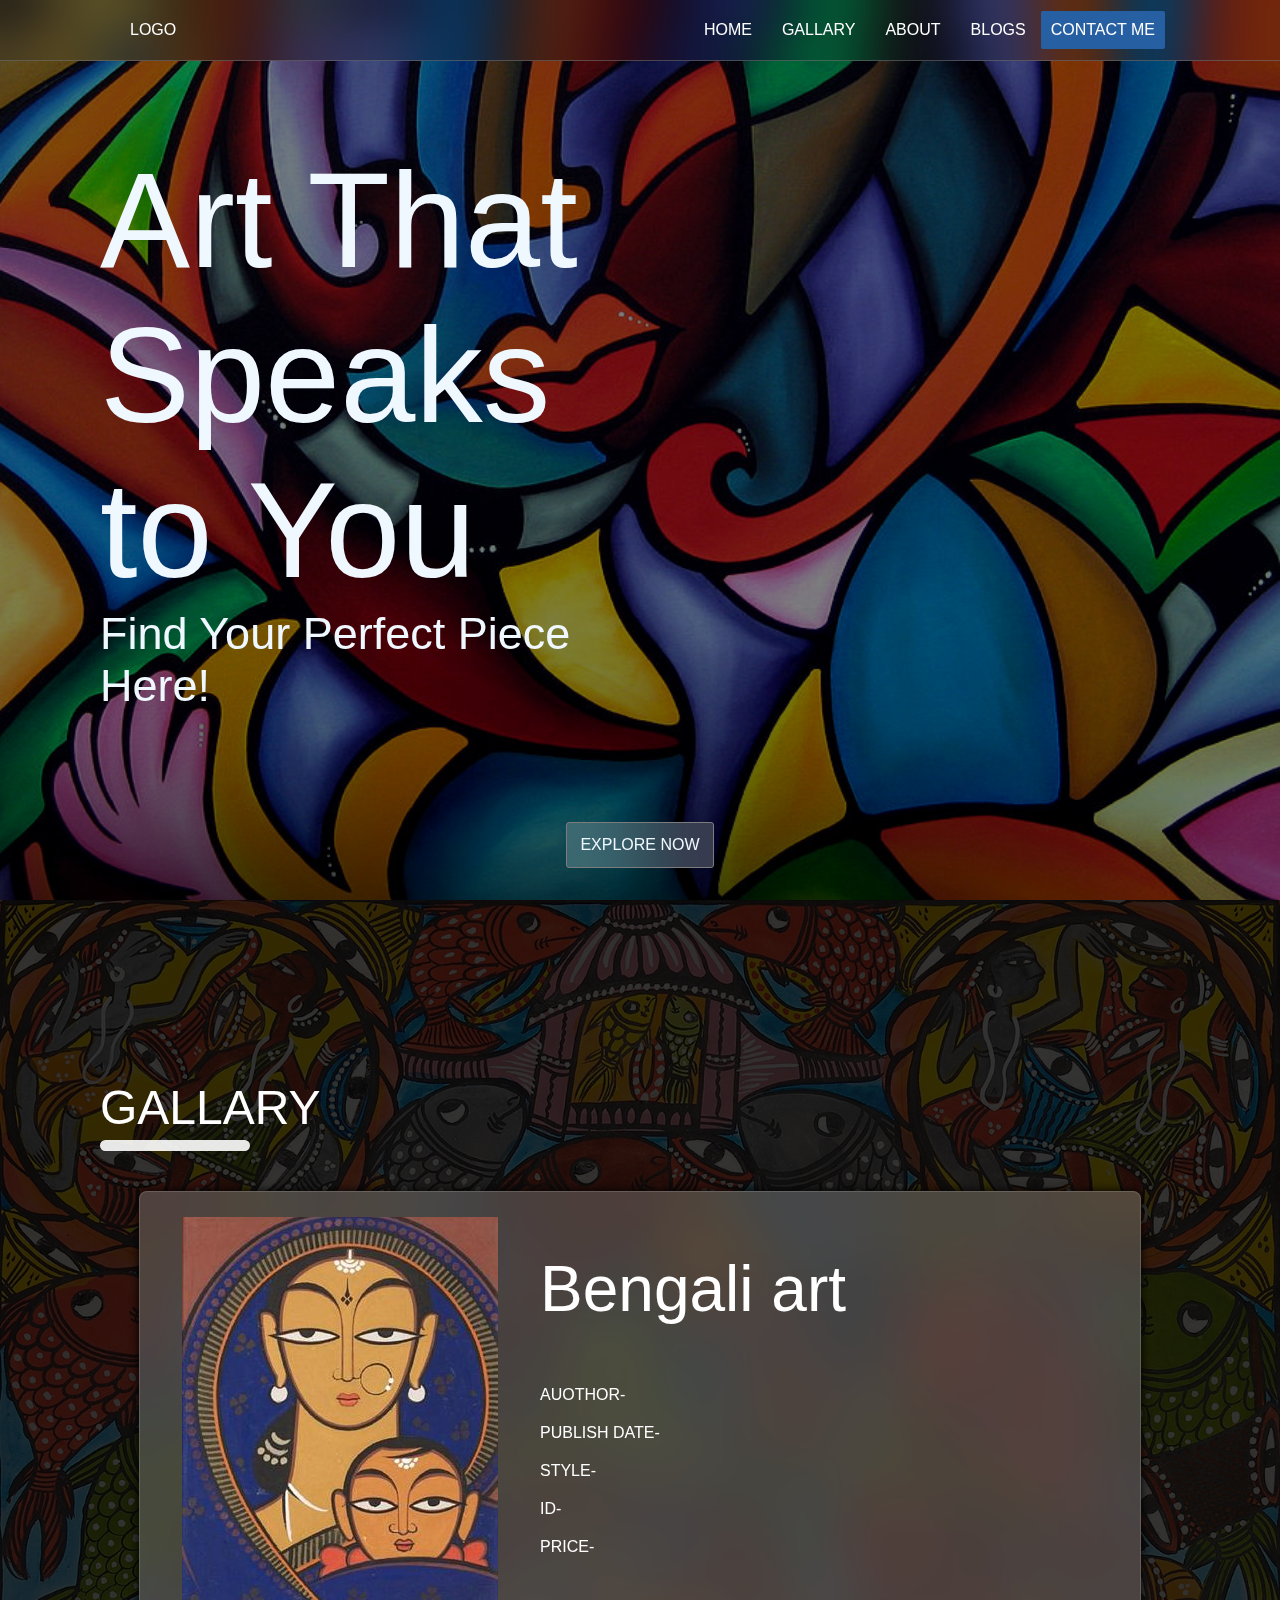
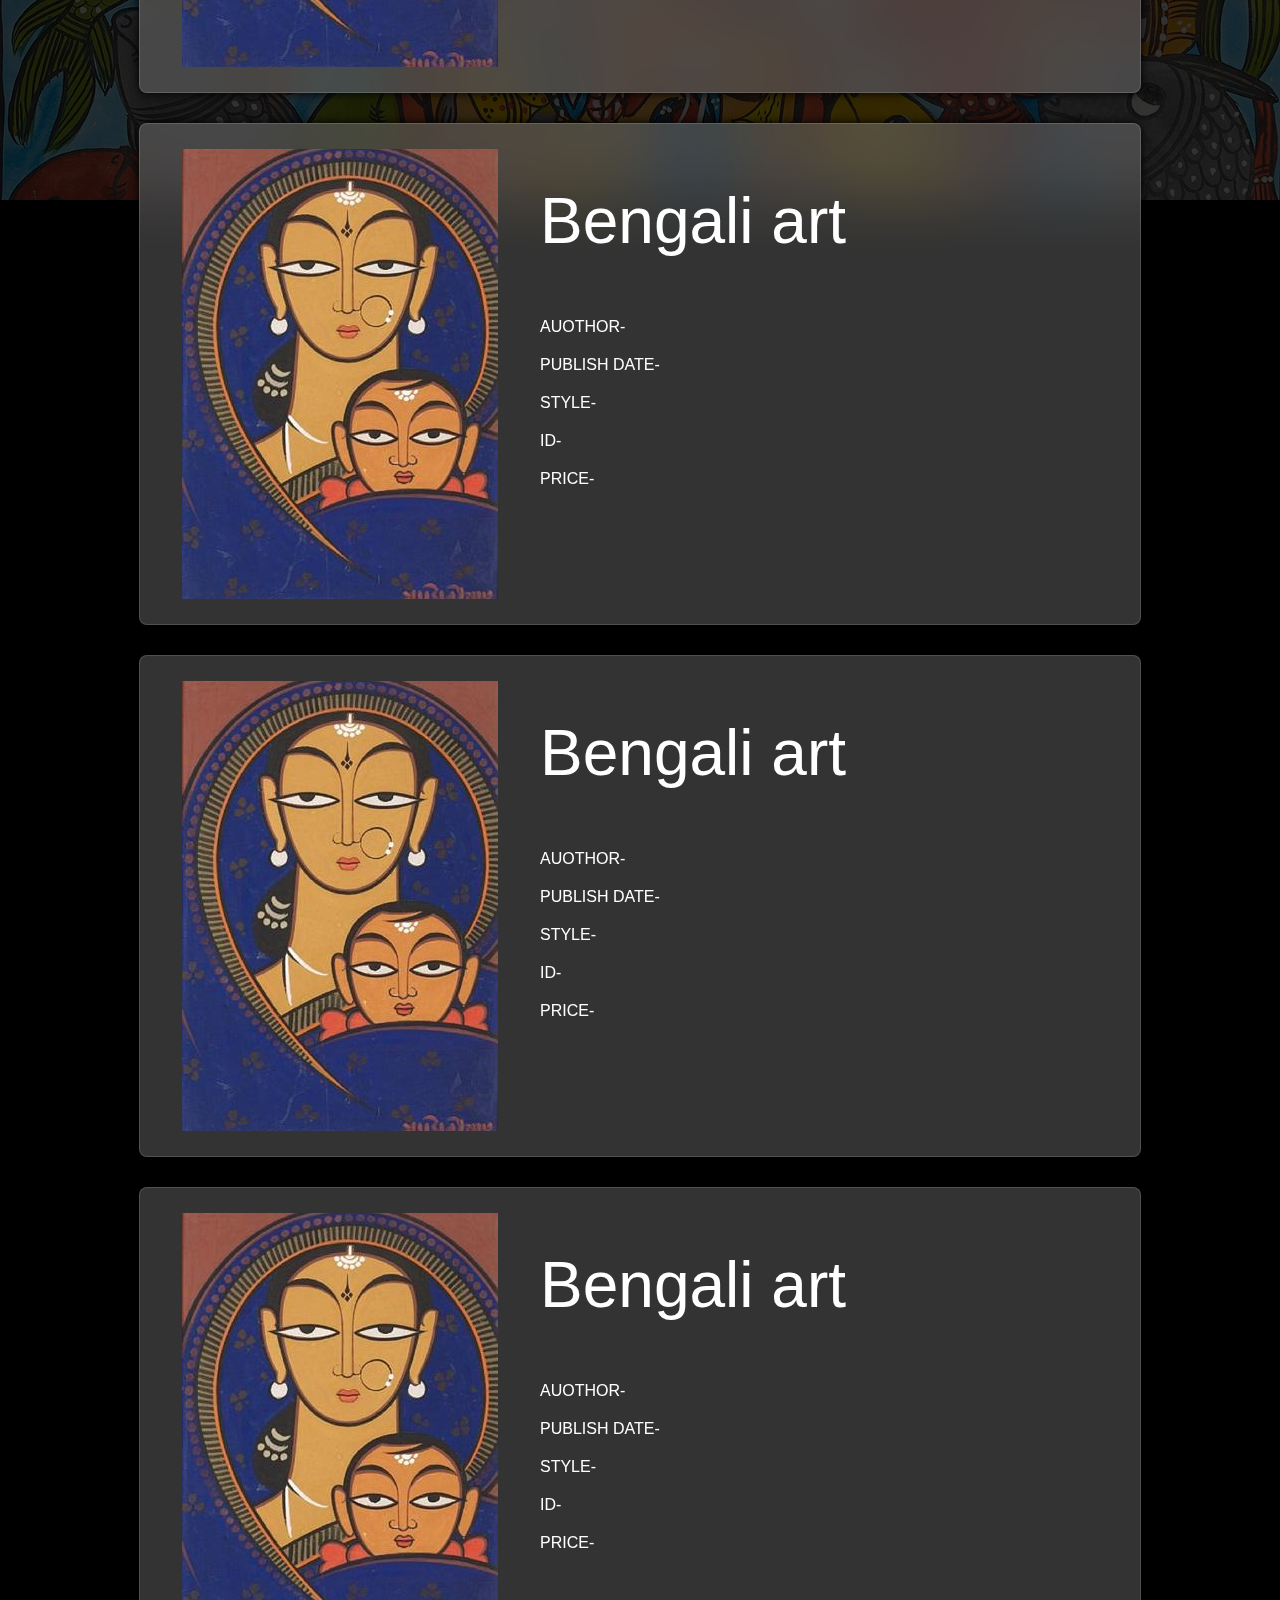
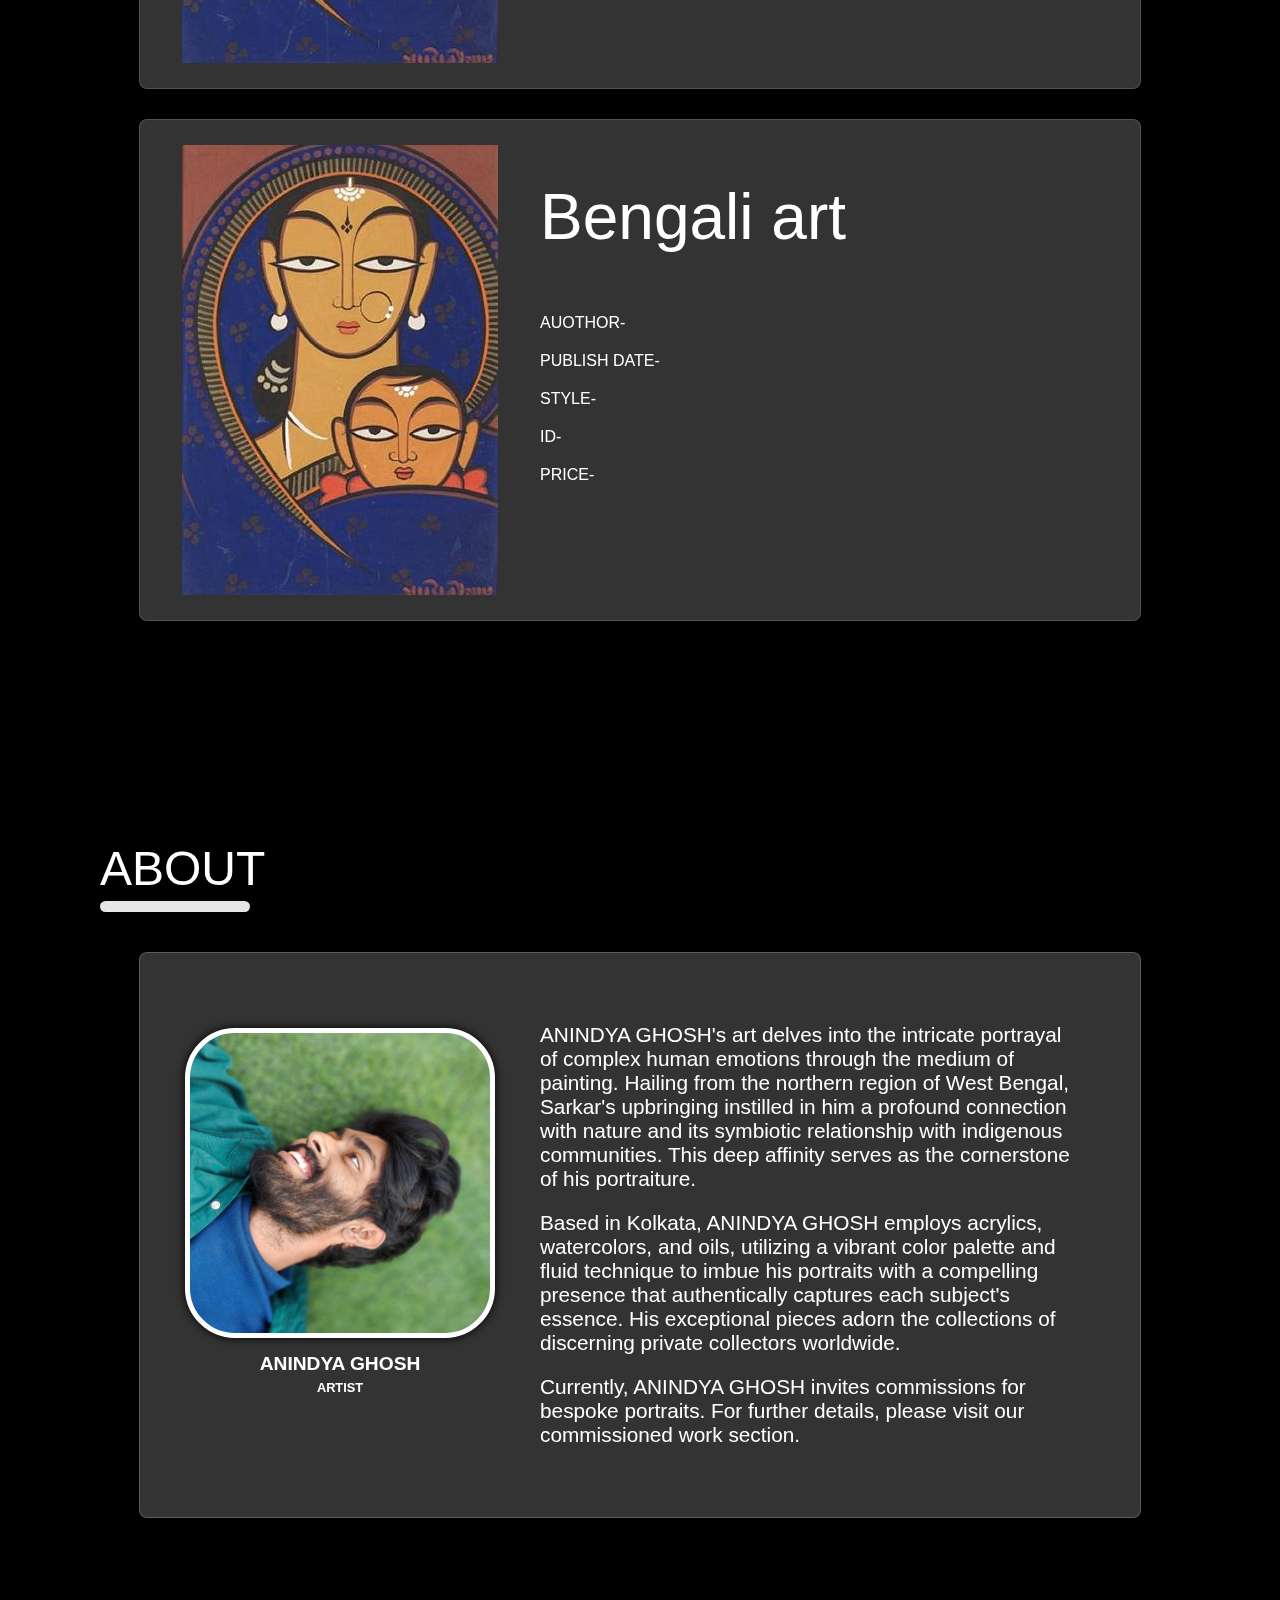
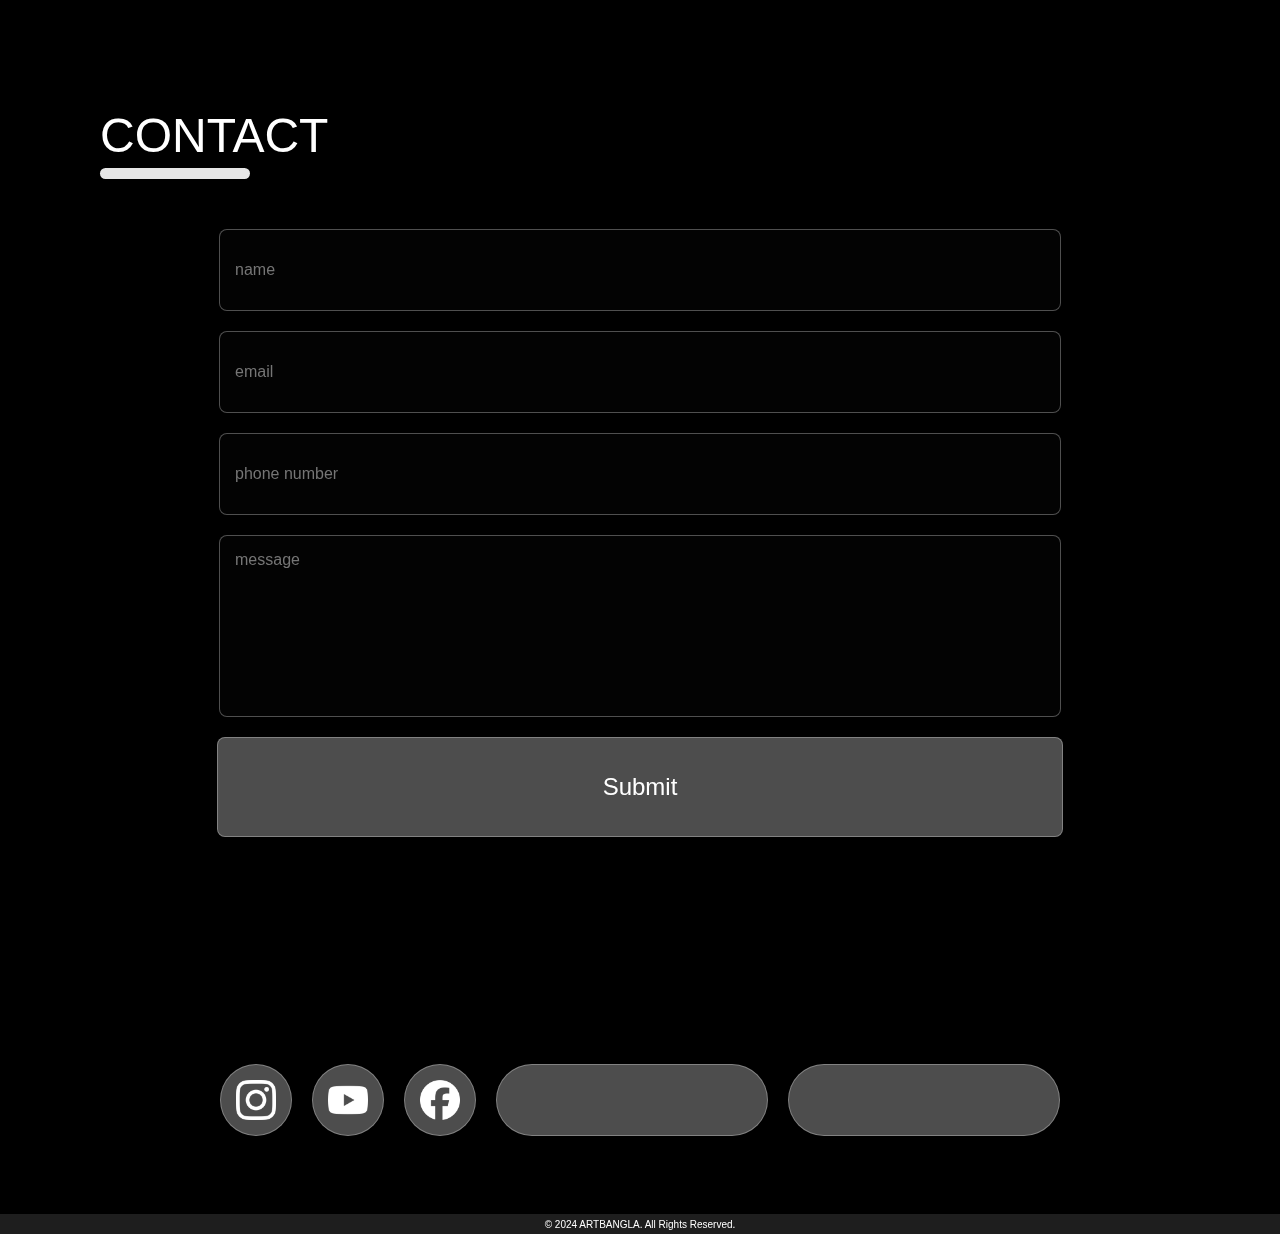
==== commit 2f362f0c: "Add files via upload" ====
--- a/index.html
+++ b/index.html
@@ -14,11 +14,11 @@
                 <p class="linkss">LOGO</p>
             </div>
             <div class="links">
-                <ul class="linkss">HOME</ul>
-                <ul class="linkss">GALLARY</ul>
-                <ul class="linkss">ABOUT</ul>
-                <ul class="linkss">BLOGS</ul>
-                <ul class="contact">CONTACT ME</ul>
+                <ul class="linkss hide">HOME</ul>
+                <ul class="linkss hide">GALLARY</ul>
+                <ul class="linkss hide">ABOUT</ul>
+                <ul class="linkss hide">BLOGS</ul>
+                <ul class="contact con">CONTACT ME</ul>
 
 
             </div>
@@ -194,8 +194,8 @@
                     <div class="text-about">
                         <p class="text">
                             ANINDYA GHOSH's art delves into the intricate portrayal of complex human emotions through the medium of painting. Hailing from the northern region of West Bengal, Sarkar's upbringing instilled in him a profound connection with nature and its symbiotic relationship with indigenous communities. This deep affinity serves as the cornerstone of his portraiture.</p>
-                        <p class="text2">Based in Kolkata, ANINDYA GHOSH employs acrylics, watercolors, and oils, utilizing a vibrant color palette and fluid technique to imbue his portraits with a compelling presence that authentically captures each subject's essence. His exceptional pieces adorn the collections of discerning private collectors worldwide.</p>
-                        <p class="text2">Currently, ANINDYA GHOSH invites commissions for bespoke portraits. For further details, please visit our commissioned work section.</p>
+                        <p class="text">Based in Kolkata, ANINDYA GHOSH employs acrylics, watercolors, and oils, utilizing a vibrant color palette and fluid technique to imbue his portraits with a compelling presence that authentically captures each subject's essence. His exceptional pieces adorn the collections of discerning private collectors worldwide.</p>
+                        <p class="text">Currently, ANINDYA GHOSH invites commissions for bespoke portraits. For further details, please visit our commissioned work section.</p>
 
                     </div>
                     
@@ -211,7 +211,7 @@
         <div class="contact-back">
 
         </div>
-        <div class="about_header">
+        <div class="contact-header">
             CONTACT
             <div class="div-line">
                 
--- a/styles.css
+++ b/styles.css
@@ -1,3 +1,4 @@
+@media only screen and (min-width: 1050px){
 @import url('https://fonts.googleapis.com/css2?family=Josefin+Sans:ital,wght@0,100..700;1,100..700&display=swap');
     *{
         padding: 0;
@@ -154,7 +155,7 @@
     }
     .aboutback{
         width: 100%;
-        height: 100vh;
+        height: 110vh;
         background-image: url("backabout.jpg");
         background-repeat: no-repeat;
         background-size: cover;
@@ -166,6 +167,7 @@
         position: sticky;
         top: 0;
         z-index: -1;
+        
     }
     .about_box{
         height: 500px;
@@ -189,7 +191,7 @@
 
     .gallery_headerr{
         color: white;
-        margin: -80vh 100px 30px 100px;
+        margin: -90vh 100px 30px 100px;
         font-size: 3rem;
     }
         
@@ -201,16 +203,17 @@
     .mainn{
         display: flex;
         justify-content: center;
-        width: 100vw4;
+        width: 100vw;
+
     }
     
     .about_header{
         color: white;
-        margin: -80vh 100px 30px 100px;
+        margin: -100vh 100px 30px 100px;
         font-size: 3rem;
     }
     .about-main{
-        height: 500px;
+        height: max-content;
         width: 1000px;
         background-color: rgba(255, 255, 255, 0.2);
         backdrop-filter: blur(30px);
@@ -219,7 +222,6 @@
         border-radius: 8px;
         box-shadow: 0px 0px 10px black;
         display: flex;
-        align-items: center;
         justify-content: center;
     }
     .profile-pic{
@@ -231,6 +233,8 @@
     .text-about{
         width: 60%;
         height: 100%;
+        margin-top: 50px;
+        margin-bottom: 70px;
     }
 
     .pic{
@@ -238,7 +242,7 @@
         background-repeat: no-repeat;
         background-size: cover; 
         background-position: center;
-        margin-top: 60px;
+        margin-top: 75px;
         width: 300px;
         height: 300px;
         border-radius: 50px;
@@ -248,7 +252,7 @@
     }
 
     .text{
-        margin: 65px 60px 0px 0px;
+        margin: 20px 60px 0px 0px;
         color: white;
         font-size: 1.3rem;
     }
@@ -320,6 +324,11 @@
         position: sticky;
         top: 0 ;
         z-index: -1;
+    }
+    .contact-header{
+        color: white;
+        margin: -90vh 100px 30px 100px;
+        font-size: 3rem;
     }
 
     .all-contact{
@@ -384,7 +393,7 @@
         justify-content: center;
         padding: 15px;
         font-size: 1rem;
-        
+        resize: none;
 
     }
     .fname-box{
@@ -460,4 +469,503 @@
         background-position: center;
         height: 40px;
         width: 40px;
-    }+    }
+}
+
+
+
+    /* mobile */
+
+
+    @media only screen and (max-width: 1050px) {
+
+        @import url('https://fonts.googleapis.com/css2?family=Josefin+Sans:ital,wght@0,100..700;1,100..700&display=swap');
+    *{
+        padding: 0;
+        margin: 0;
+        font-family: "Josefin Sans", sans-serif;
+        
+    }
+    ::-webkit-scrollbar{
+        width: 0px;
+    }
+    html{
+        width: 100vw;
+        overflow-x: hidden;
+    }
+    body{
+        background-color: black;
+    }
+    .container{
+        width: 100%;
+        height: 100vh;
+        background-image: url("banner.jpeg");
+        background-repeat: no-repeat;
+        background-size: cover; 
+        background-position: center;
+        background-attachment: fixed;
+    }
+    .navbar{
+        position: fixed;
+        height: 60px;
+        width: 100%;
+        background-color: rgba(255, 255, 255, 0.01);
+        backdrop-filter: blur(30px);
+        border-bottom: 1px solid rgba(124, 124, 124, 0.5);
+        z-index: 999;
+        display: flex;
+        
+    }
+    .div_contents{
+        background-color: aqua;
+        width: 100%;
+        margin-left: 20px;
+        margin-right: 20px;
+        display: flex;
+        align-items: center;
+        justify-content: space-between;
+        background-color: transparent;
+    }
+    .links{
+        background-color: transparent;
+        display: flex;
+        align-items: center;
+        margin: 15px;
+        color: white;
+    }
+    .linkss{
+        background-color: transparent;
+        color: white;
+        margin: 15px;
+    }
+    .hide{
+        display: none;
+        
+    }
+    
+    
+    .contact{
+        background-color: #2760A2;
+        padding: 10px;
+        border-radius: 2px;
+    }
+    .banner{
+        width: 100vw;
+        height: 100vh;
+        background-color: rgba(0, 0, 0, 0.5);
+        display: flex;
+        align-items: center;        
+    }
+    .all_ban{
+        background-color: transparent;
+    }
+    .name{
+        color: aliceblue;
+        margin-top: 120px;
+        margin-left: 20px;
+        width: 90vw;
+        font-size: 7vh;
+        background-color: transparent;
+        display: block;
+    }
+        .name-container{
+            width: 80vw;
+        }
+    
+    .name_down{
+        color: aliceblue;
+        margin-left: 20px;
+        margin-right: 0px;
+        font-size: 2vh;
+        background-color: transparent;
+    }
+    .explore{
+        color: aliceblue;
+        width: 100vw;
+        display: flex;
+        justify-content: center;
+        margin-top: 100px;
+    }
+    .explore_button{
+        background-color: rgba(255, 255, 255, 0.2);
+        backdrop-filter: blur(30px);
+        border: 0.5px solid rgb(124, 124, 124);
+        padding: 13px;
+        border-radius: 3px;
+    }
+
+    .banner_content{
+        margin: 30px;
+        background-color: #2760A2;
+    }
+
+
+    .backimage{
+        width: 100%;
+        background: url("pp.jpg");
+        filter: opacity(20%);
+        background-repeat: no-repeat;
+        background-size: cover;
+        height: 100vh;
+        position: sticky;
+        top: 0;
+        z-index: -1;
+        
+
+    }
+
+    .main-gal{
+        box-shadow: -200px 0px 5000px black;
+        
+
+    }
+    
+   
+    .allpics{
+        height: max-content;
+        width: 90vw;
+        background-color: rgba(255, 255, 255, 0.2);
+        backdrop-filter: blur(30px);
+        border: 1px solid rgba(255, 255, 255, 0.15);
+        margin: 10px 0px 30px 0px;
+        border-radius: 8px;
+        box-shadow: 0px 0px 10px black;
+
+    }
+    
+
+    .pics_sec{
+        display: flex;
+        justify-content: center;
+        border-radius: 5px;
+        padding-bottom: 100px;
+        
+    }
+    .art-image{
+        height: 70%;
+        display: flex;
+        justify-content: center;
+        align-items: center;
+        width: 100%;
+        padding-top: 10%;
+
+        
+    }
+    .art{
+        background-image: url("art.jpg");
+        background-repeat: no-repeat;
+        background-size: content; 
+        background-position: center;
+        width: 316px;
+        height: 470px;
+    }
+    .art-about{
+        height: 70%;
+        padding: 20px;
+    }
+    .art-name{
+        color: white;
+        font-size: 4rem;
+        font-weight: 500;
+        display: flex;
+        justify-content: center;
+    }
+    .detail-container{
+        margin-top: 10px;
+    }
+    .art-details{
+        color: white;
+        font-size: 1rem;
+        margin-top: 20px;
+
+    }
+    .gallery_header{
+        color: white;
+        margin: -90vh 0px 30px 20px;
+        font-size: 2rem;
+        width: 80vw;
+    }
+    .aboutback{
+        width: 100%;
+        height: 110vh;
+        background-image: url("backabout.jpg");
+        background-repeat: no-repeat;
+        background-size: cover;
+        background-position: center;
+        filter: brightness(50%);
+        display: flex;
+        justify-content: center;
+        align-items: center;
+        position: sticky;
+        top: 0;
+        z-index: -1;
+        
+    }
+    .about_box{
+        height: 500px;
+        width: 1000px;
+        background-color: rgba(255, 255, 255, 0.01);
+        backdrop-filter: blur(30px);
+        border: 0.1px solid rgb(52, 52, 52);
+        border-radius: 8px;
+        margin-top: 100px;
+
+    }
+
+    .div-line{
+        height: 11px;
+        width: 100px;
+        margin-top: 5px;
+        background-color: rgba(255, 255, 255, 0.9);
+        border-radius: 20px;
+      }
+      
+
+
+    .gallery_headerr{
+        color: white;
+        margin: -90vh 100px 30px 100px;
+        font-size: 3rem;
+    }
+        
+    .boxx{
+        display: flex;
+        justify-content: center;
+        align-items: center;
+    }
+    .mainn{
+        display: flex;
+        justify-content: center;
+        width: 100vw;
+    }
+    
+    .about_header{
+        color: white;
+        margin: -100vh 100px 30px 100px;
+        font-size: 3rem;
+    }
+    .about-main{
+        height: max-content;
+        width: 90vw;
+        background-color: rgba(255, 255, 255, 0.2);
+        backdrop-filter: blur(30px);
+        border: 1px solid rgba(255, 255, 255, 0.2);
+        margin: 10px 0px 100px 0px;
+        border-radius: 8px;
+        box-shadow: 0px 0px 10px black;
+    }
+    .profile-pic{
+        width: 100%;
+        height: 100%;   
+        display: flex;
+        justify-content: center;
+    }
+    .text-about{
+        width: 95%;
+        margin: 10px;
+        font-size: 1rem;
+
+    }
+    .text{
+        margin: 10px 0px 0px 0px;
+        color: white;
+        width: 100%;
+    }
+    .text2{
+        margin: 10px 0px 0px 0px;
+        width: 100%;
+        color: white;
+    }
+
+    .pic{
+        background-image: url("dp.jpeg");
+        background-repeat: no-repeat;
+        background-size: cover; 
+        background-position: center;
+        margin-top: 60px;
+        width: 300px;
+        height: 300px;
+        border-radius: 50px;
+        box-shadow: 0px 0px 10px black;
+        border: 5px solid rgba(255, 255, 255, 1);
+        
+    }
+
+    
+
+    .name-details{
+        text-align: center;
+        margin-top: 15px;
+        color: white;
+        font-size: 1.2rem;
+        font-weight: 600;
+        
+    }
+
+    .artist{
+        font-size: 0.8rem;
+        margin-top: 5px;
+    }
+
+    
+
+
+    .contact-back{
+        background-image: url("contactback.jpg");
+        background-repeat: no-repeat;
+        background-size: cover; 
+        background-position: center;
+        height: 100vh;
+        width: 100%;
+        filter: brightness(50%);
+        position: sticky;
+        top: 0 ;
+        z-index: -1;
+    }
+    .contact-header{
+        color: white;
+        margin: -90vh 100px 30px 100px;
+        font-size: 3rem;
+    }
+
+    .all-contact{
+        height: 95vh;
+        width: 100%;
+        display: flex;
+        justify-content: center;
+        
+    }
+
+    .contact-box{
+        height: 500px;
+        width: 1000px;
+        display: flex;
+        justify-content: center;
+    }
+
+    .contact-form{
+        width: 90%;
+    }
+    .name-box{
+        display: flex;
+        justify-content: center;
+    }
+    .fname{
+        width: 90%;
+        height: 50px;
+        margin-top: 20px;
+        border: 1px solid rgba(255, 255, 255, 0.3);
+        border-radius: 8px;
+        background-color: rgba(255, 255, 255, 0.01);
+        backdrop-filter: blur(30px);
+        color: white;
+        padding: 15px;
+        font-size: 1rem;
+        
+
+    }
+    .submit-button{
+        width: 94%;
+        height: 100px;
+        margin-top: 20px;
+        border: 1px solid rgba(255, 255, 255, 0.3);
+        border-radius: 8px;
+        background-color: rgba(255, 255, 255, 0.3);
+        backdrop-filter: blur(30px);
+        color: white;
+        font-size: 1.5rem;
+        
+
+    }
+    .message{
+        width: 90%;
+        height: 150px;
+        margin-top: 20px;
+        border: 1px solid rgba(255, 255, 255, 0.3);
+        border-radius: 8px;
+        background-color: rgba(255, 255, 255, 0.01);
+        backdrop-filter: blur(30px);
+        color: white;
+        display: flex;
+        justify-content: center;
+        padding: 15px;
+        font-size: 1rem;
+        resize: none;
+
+    }
+    .fname-box{
+        display: flex;
+        justify-content: center;
+    }
+    .footer-box{
+        width: 100%;
+        height: 20px;
+        background-color: rgb(30, 30, 30);
+        display: flex;
+        justify-content: center;
+        align-items: center;
+        font-size: 10px;
+        color: white;
+        
+    }
+    .social-box{
+        width: 70px;
+        height: 70px;
+        border-radius: 50%;
+        background-color: #2760A2;
+        border: 1px solid rgba(255, 255, 255, 0.3);
+        background-color: rgba(255, 255, 255, 0.3);
+        backdrop-filter: blur(30px);
+        display: flex;
+        justify-content: center;
+        align-items: center;
+    }
+    .social-box-big{
+        width: 270px;
+        height: 70px;
+        border-radius: 100px;
+        background-color: #2760A2;
+        border: 1px solid rgba(255, 255, 255, 0.3);
+        background-color: rgba(255, 255, 255, 0.3);
+        backdrop-filter: blur(30px);
+    }
+
+    .main-social{
+        width: 100%;
+        height: 150px;
+        display: flex;
+        justify-content: center;
+        
+    }
+    .social{
+        width: 840px;
+        display: flex;
+        justify-content: space-between;
+    }
+    
+    .insta-logo{
+        background-image: url("insta-logo.png");
+        background-repeat: no-repeat;
+        background-size: cover; 
+        background-position: center;
+        height: 40px;
+        width: 40px;
+    }
+    .yt-logo{
+        background-image: url("yt-icon.png");
+        background-repeat: no-repeat;
+        background-size: cover; 
+        background-position: center;
+        height: 40px;
+        width: 40px;
+    }
+    .fb-logo{
+        background-image: url("fb-logo.png");
+        background-repeat: no-repeat;
+        background-size: cover; 
+        background-position: center;
+        height: 40px;
+        width: 40px;
+    }
+  
+}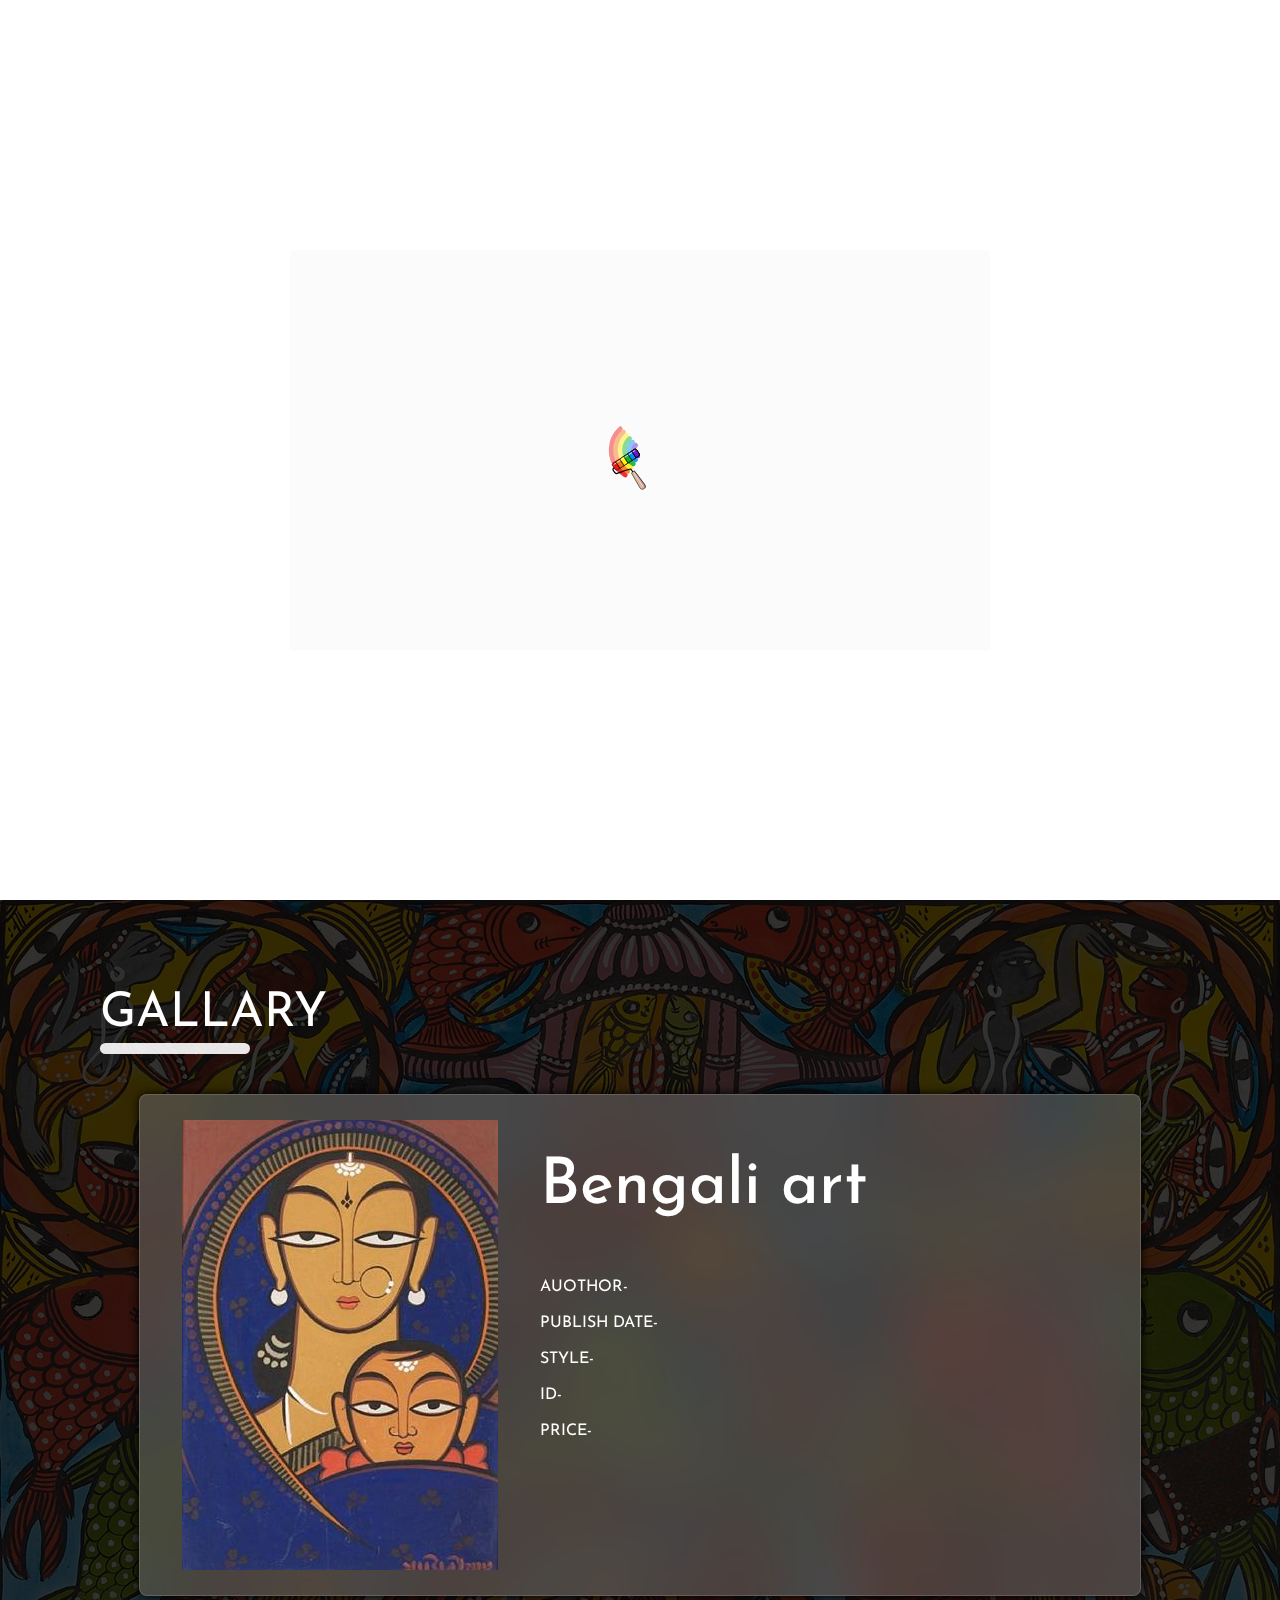
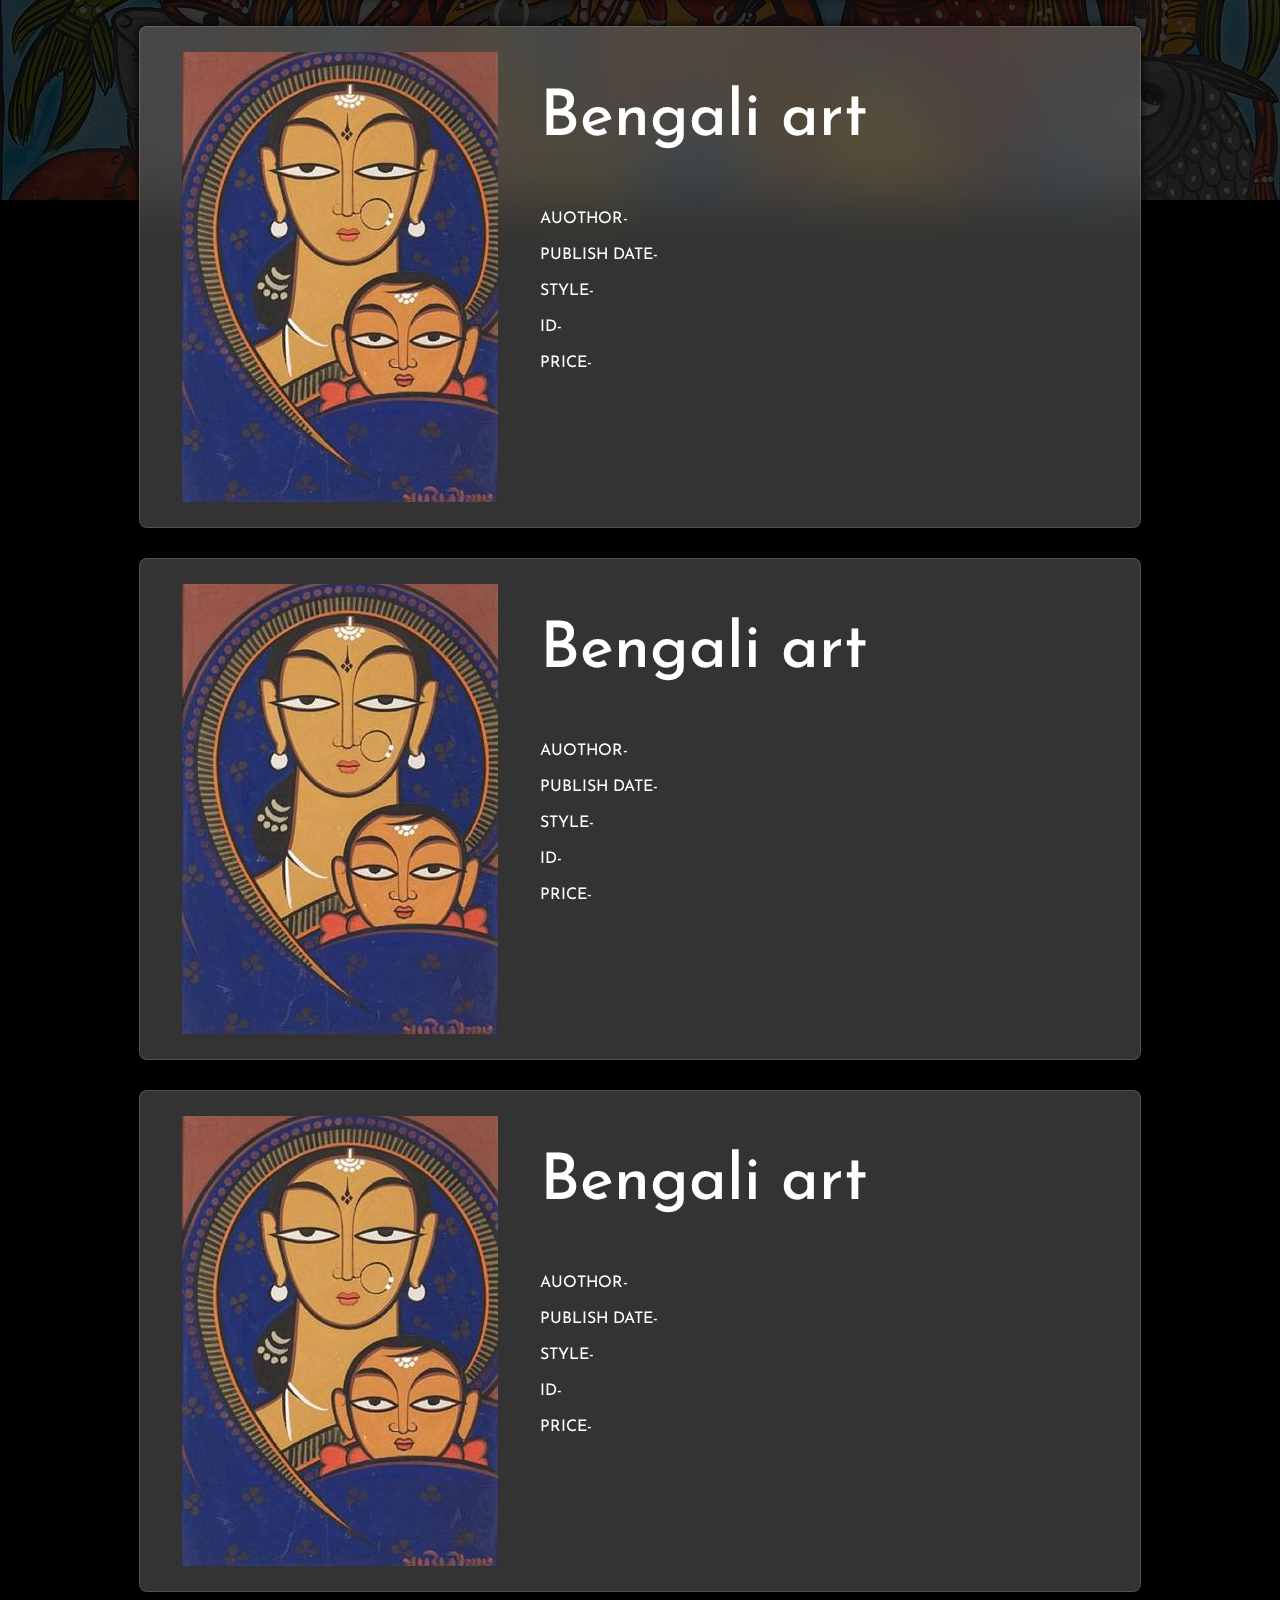
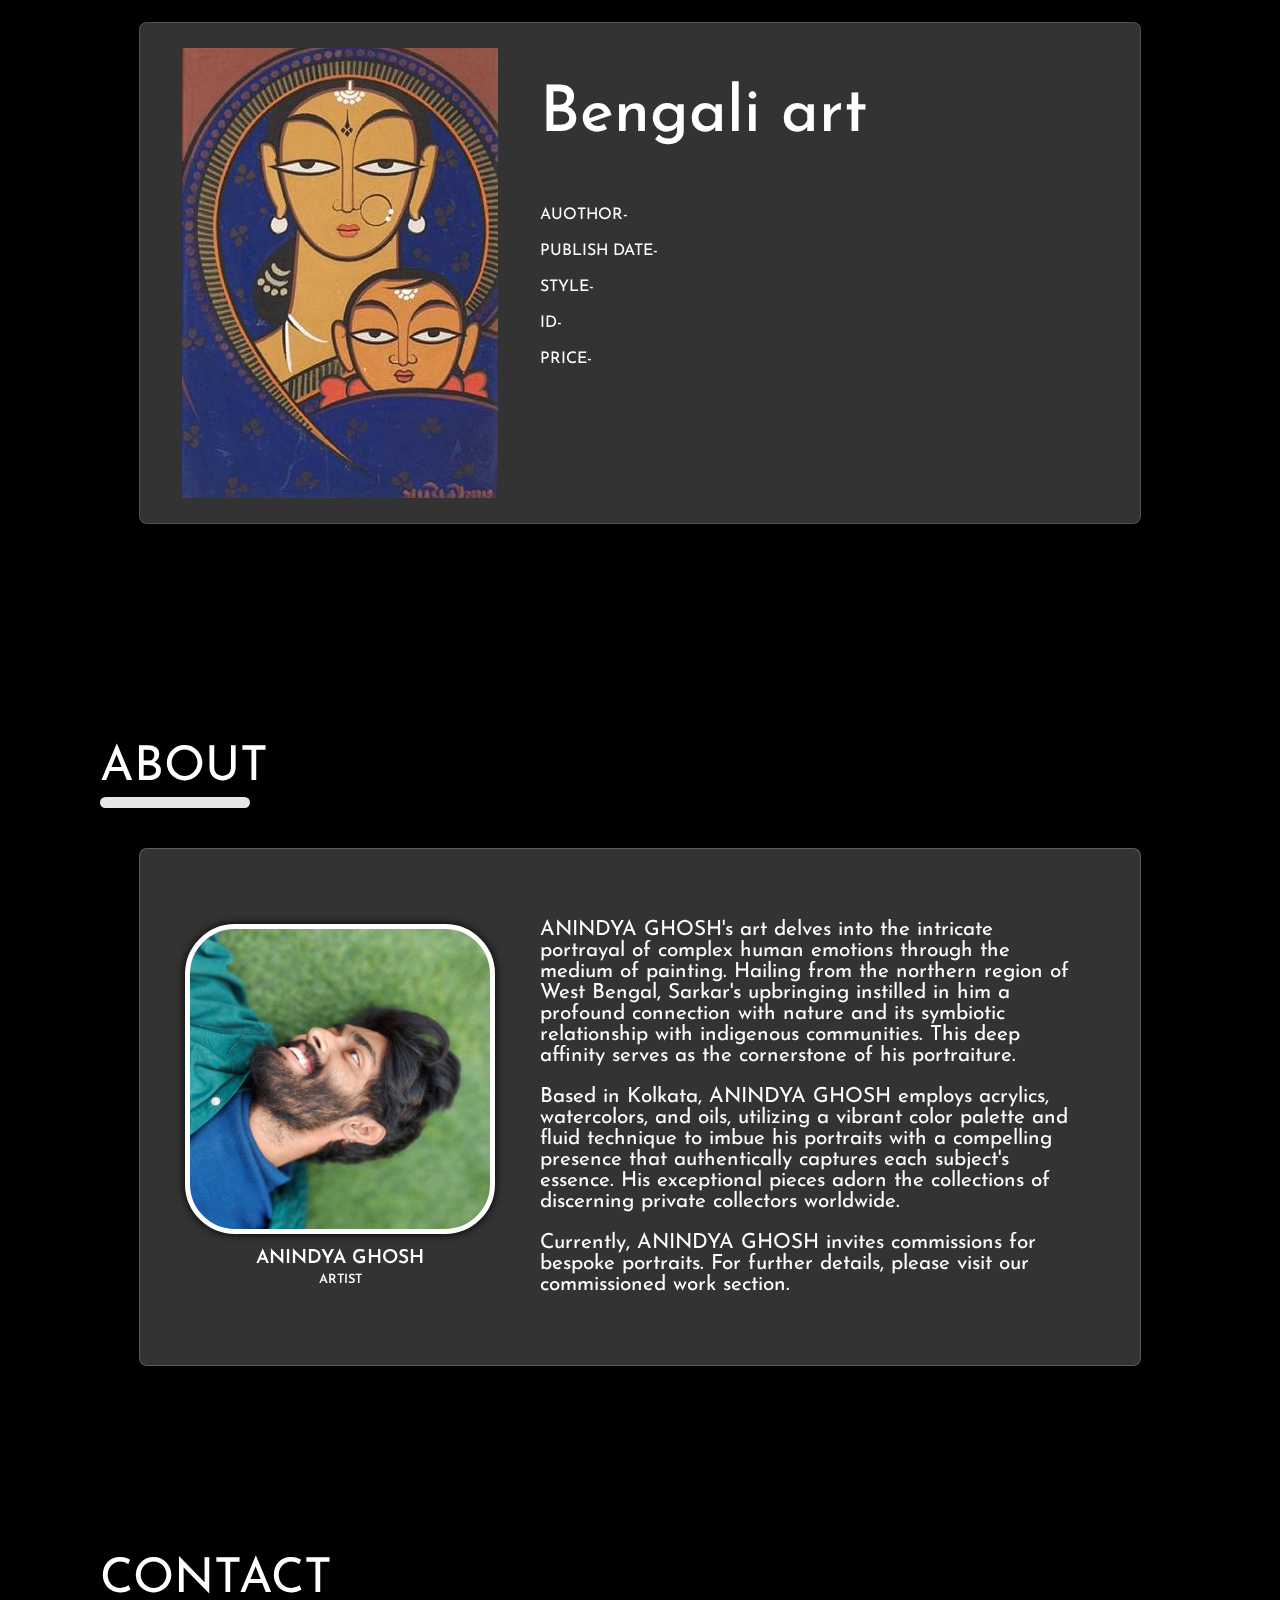
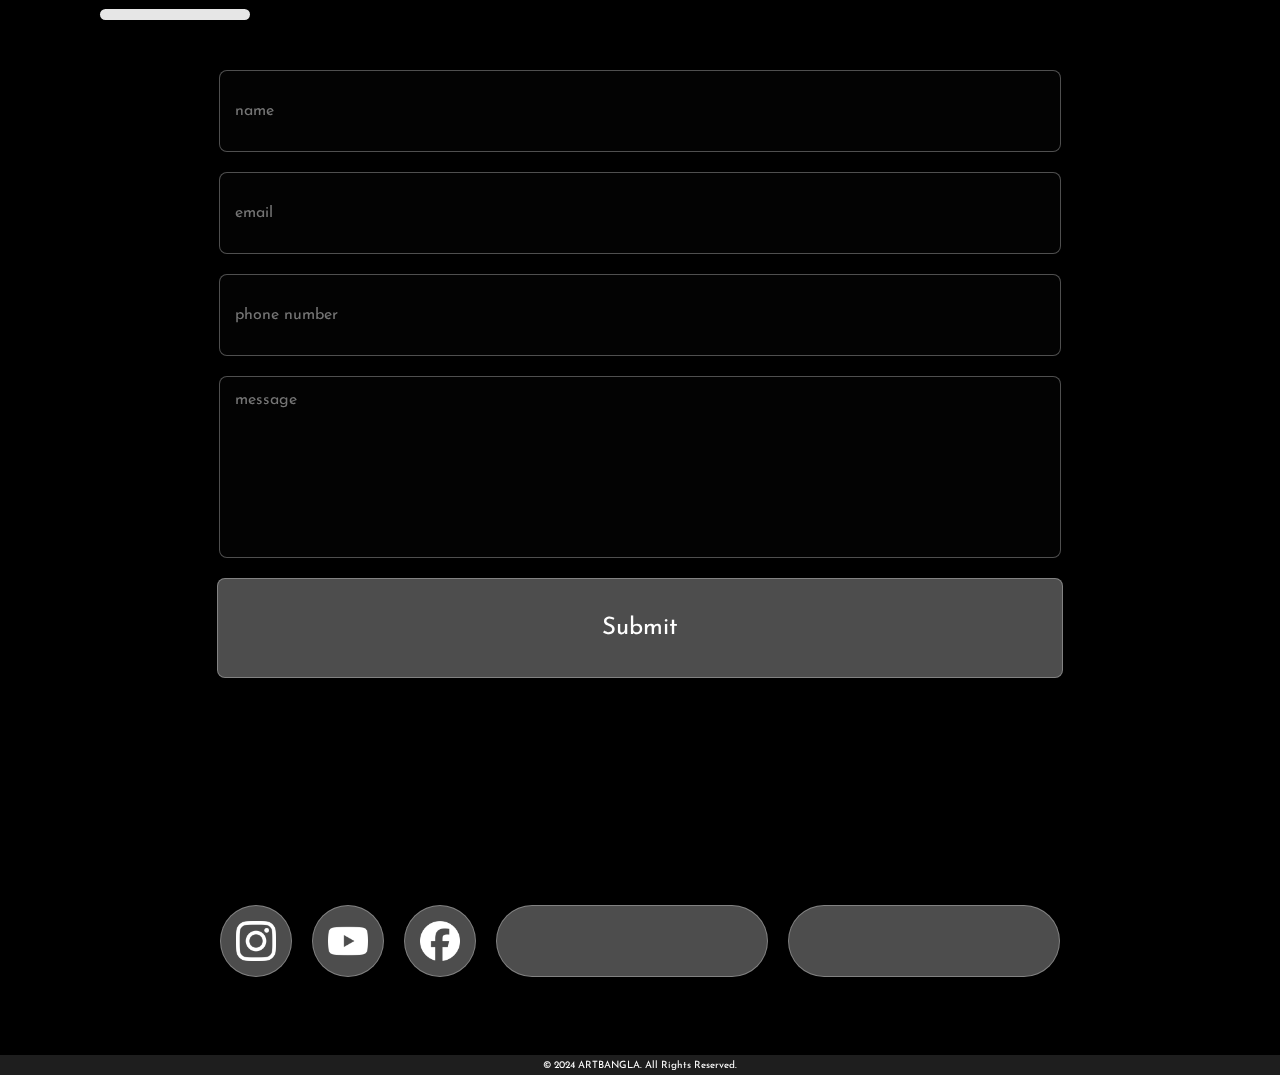
==== commit bcea8612: "Add files via upload" ====
--- a/index.html
+++ b/index.html
@@ -7,7 +7,9 @@
     <title>Document</title>
 </head>
 <body>
+<div class="loader" id="loader"></div>
 <div class="container">
+    
     <div class="navbar">
         <div class="div_contents">
             <div class="links">
@@ -53,7 +55,7 @@
         <div>
             
         </div>
-        <div class="gallery_header">
+        <div class="gallery_header headers">
             GALLARY
             <div class="div-line">
             </div>
@@ -167,7 +169,7 @@
 
         </div>
         
-        <div class="about_header">
+        <div class="gallery_header headers">
             ABOUT
             <div class="div-line">
                 
@@ -211,7 +213,7 @@
         <div class="contact-back">
 
         </div>
-        <div class="contact-header">
+        <div class="gallery_header headers">
             CONTACT
             <div class="div-line">
                 
@@ -228,7 +230,7 @@
                 <div class="name-box"><input type="number" id="ph-number" name="ph-number" placeholder="phone number" class="fname"></div>
                 <div class="name-box"><textarea cols="50" rows="10" name="text" id="message" name="message" placeholder="message" class="message"></textarea></div>
                 <div class="name-box"><input type="submit" value="Submit" class="submit-button"></div>
-              </form>
+            </form>
               
               
               </div>
@@ -246,8 +248,22 @@
         </div>
         <footer class="footer-box">© 2024 ARTBANGLA. All Rights Reserved.</footer>
     </div>
+    <iframe width="560" height="315" src="https://www.youtube.com/embed/7CeRLh3O8vs?si=FkvsXYMgEQ1YyzOj" title="YouTube video player" frameborder="0" allow="accelerometer; autoplay; clipboard-write; encrypted-media; gyroscope; picture-in-picture; web-share" allowfullscreen></iframe>
+    <iframe width="560" height="315" src="https://www.youtube.com/embed/7CeRLh3O8vs?si=FkvsXYMgEQ1YyzOj" title="YouTube video player" frameborder="0" allow="accelerometer; autoplay; clipboard-write; encrypted-media; gyroscope; picture-in-picture; web-share" allowfullscreen></iframe>
+    <iframe width="560" height="315" src="https://www.youtube.com/embed/7CeRLh3O8vs?si=FkvsXYMgEQ1YyzOj" title="YouTube video player" frameborder="0" allow="accelerometer; autoplay; clipboard-write; encrypted-media; gyroscope; picture-in-picture; web-share" allowfullscreen></iframe>
+    <iframe width="560" height="315" src="https://www.youtube.com/embed/7CeRLh3O8vs?si=FkvsXYMgEQ1YyzOj" title="YouTube video player" frameborder="0" allow="accelerometer; autoplay; clipboard-write; encrypted-media; gyroscope; picture-in-picture; web-share" allowfullscreen></iframe>
+    <iframe width="560" height="315" src="https://www.youtube.com/embed/7CeRLh3O8vs?si=FkvsXYMgEQ1YyzOj" title="YouTube video player" frameborder="0" allow="accelerometer; autoplay; clipboard-write; encrypted-media; gyroscope; picture-in-picture; web-share" allowfullscreen></iframe>
+    <iframe width="560" height="315" src="https://www.youtube.com/embed/7CeRLh3O8vs?si=FkvsXYMgEQ1YyzOj" title="YouTube video player" frameborder="0" allow="accelerometer; autoplay; clipboard-write; encrypted-media; gyroscope; picture-in-picture; web-share" allowfullscreen></iframe>
+    <iframe width="560" height="315" src="https://www.youtube.com/embed/7CeRLh3O8vs?si=FkvsXYMgEQ1YyzOj" title="YouTube video player" frameborder="0" allow="accelerometer; autoplay; clipboard-write; encrypted-media; gyroscope; picture-in-picture; web-share" allowfullscreen></iframe>
+    <iframe width="560" height="315" src="https://www.youtube.com/embed/7CeRLh3O8vs?si=FkvsXYMgEQ1YyzOj" title="YouTube video player" frameborder="0" allow="accelerometer; autoplay; clipboard-write; encrypted-media; gyroscope; picture-in-picture; web-share" allowfullscreen></iframe>
+    <iframe width="560" height="315" src="https://www.youtube.com/embed/7CeRLh3O8vs?si=FkvsXYMgEQ1YyzOj" title="YouTube video player" frameborder="0" allow="accelerometer; autoplay; clipboard-write; encrypted-media; gyroscope; picture-in-picture; web-share" allowfullscreen></iframe>
+    <iframe width="560" height="315" src="https://www.youtube.com/embed/7CeRLh3O8vs?si=FkvsXYMgEQ1YyzOj" title="YouTube video player" frameborder="0" allow="accelerometer; autoplay; clipboard-write; encrypted-media; gyroscope; picture-in-picture; web-share" allowfullscreen></iframe>
+    <iframe width="560" height="315" src="https://www.youtube.com/embed/7CeRLh3O8vs?si=FkvsXYMgEQ1YyzOj" title="YouTube video player" frameborder="0" allow="accelerometer; autoplay; clipboard-write; encrypted-media; gyroscope; picture-in-picture; web-share" allowfullscreen></iframe>
+    <iframe width="560" height="315" src="https://www.youtube.com/embed/7CeRLh3O8vs?si=FkvsXYMgEQ1YyzOj" title="YouTube video player" frameborder="0" allow="accelerometer; autoplay; clipboard-write; encrypted-media; gyroscope; picture-in-picture; web-share" allowfullscreen></iframe>
+    <iframe width="560" height="315" src="https://www.youtube.com/embed/7CeRLh3O8vs?si=FkvsXYMgEQ1YyzOj" title="YouTube video player" frameborder="0" allow="accelerometer; autoplay; clipboard-write; encrypted-media; gyroscope; picture-in-picture; web-share" allowfullscreen></iframe>
+    <iframe width="560" height="315" src="https://www.youtube.com/embed/7CeRLh3O8vs?si=FkvsXYMgEQ1YyzOj" title="YouTube video player" frameborder="0" allow="accelerometer; autoplay; clipboard-write; encrypted-media; gyroscope; picture-in-picture; web-share" allowfullscreen></iframe>
     
 </div>
-
+<script src="script.js"></script>
 </body>
 </html>--- a/styles.css
+++ b/styles.css
@@ -1,17 +1,22 @@
-@media only screen and (min-width: 1050px){
 @import url('https://fonts.googleapis.com/css2?family=Josefin+Sans:ital,wght@0,100..700;1,100..700&display=swap');
     *{
         padding: 0;
         margin: 0;
         font-family: "Josefin Sans", sans-serif;
-        
-    }
+        scroll-behavior: smooth;
+        
+    }
+@media only screen and (min-width: 1050px){
+
     ::-webkit-scrollbar{
         width: 0px;
     }
+    
     body{
         background-color: black;
-    }
+        
+    }
+    
     .container{
         width: 100%;
         height: 100vh;
@@ -20,7 +25,9 @@
         background-size: cover; 
         background-position: center;
         background-attachment: fixed;
-    }
+        animation: fadeIn 1s ease forwards;
+    }
+    
     .navbar{
         position: fixed;
         height: 60px;
@@ -69,15 +76,19 @@
     }
     .all_ban{
         background-color: transparent;
+        width: 100vw;
     }
     .name{
         color: aliceblue;
         margin-top: 120px;
         margin-left: 100px;
-        margin-right: 600px;
-        font-size: 15vh;
+        margin-right: 500px;
+        font-size: 8vw;
         background-color: transparent;
         display: block;
+        -webkit-transition: all 0.5s ease-in-out;
+        transition: all 0.5s ease-in-out;
+
 
     }
     .name_down{
@@ -86,12 +97,14 @@
         margin-right: 600px;
         font-size: 5vh;
         background-color: transparent;
+        -webkit-transition: all 0.5s ease-in-out;
+        transition: all 0.5s ease-in-out;
     }
     .explore{
         color: aliceblue;
-        display: flex;
-        justify-content: center;
-        padding: 10px;
+        width: 100vw;
+        display: flex;
+        justify-content: center;
         margin-top: 100px;
     }
     .explore_button{
@@ -150,12 +163,12 @@
     }
     .gallery_header{
         color: white;
-        margin: -80vh 100px 30px 100px;
+        margin: -90vh 100px 30px 100px;
         font-size: 3rem;
     }
     .aboutback{
         width: 100%;
-        height: 110vh;
+        height: 100vh;
         background-image: url("backabout.jpg");
         background-repeat: no-repeat;
         background-size: cover;
@@ -434,7 +447,7 @@
     }
 
     .main-social{
-        width: 100%;
+        width: 100vw;
         height: 150px;
         display: flex;
         justify-content: center;
@@ -470,6 +483,7 @@
         height: 40px;
         width: 40px;
     }
+    
 }
 
 
@@ -477,15 +491,9 @@
     /* mobile */
 
 
-    @media only screen and (max-width: 1050px) {
-
-        @import url('https://fonts.googleapis.com/css2?family=Josefin+Sans:ital,wght@0,100..700;1,100..700&display=swap');
-    *{
-        padding: 0;
-        margin: 0;
-        font-family: "Josefin Sans", sans-serif;
-        
-    }
+@media only screen and (max-width: 1050px){
+
+
     ::-webkit-scrollbar{
         width: 0px;
     }
@@ -679,7 +687,7 @@
         margin-top: 20px;
 
     }
-    .gallery_header{
+    .headers{
         color: white;
         margin: -90vh 0px 30px 20px;
         font-size: 2rem;
@@ -687,7 +695,7 @@
     }
     .aboutback{
         width: 100%;
-        height: 110vh;
+        height: 100vh;
         background-image: url("backabout.jpg");
         background-repeat: no-repeat;
         background-size: cover;
@@ -829,10 +837,11 @@
     }
 
     .all-contact{
-        height: 95vh;
-        width: 100%;
-        display: flex;
-        justify-content: center;
+        height: max-content;
+        width: 100%;
+        display: flex;
+        justify-content: center;
+        margin-bottom: 160px;
         
     }
 
@@ -865,7 +874,7 @@
 
     }
     .submit-button{
-        width: 94%;
+        width: 94vw;
         height: 100px;
         margin-top: 20px;
         border: 1px solid rgba(255, 255, 255, 0.3);
@@ -909,38 +918,43 @@
         
     }
     .social-box{
-        width: 70px;
-        height: 70px;
-        border-radius: 50%;
-        background-color: #2760A2;
-        border: 1px solid rgba(255, 255, 255, 0.3);
-        background-color: rgba(255, 255, 255, 0.3);
-        backdrop-filter: blur(30px);
-        display: flex;
-        justify-content: center;
-        align-items: center;
-    }
-    .social-box-big{
-        width: 270px;
+        width: 80vw;
         height: 70px;
         border-radius: 100px;
         background-color: #2760A2;
         border: 1px solid rgba(255, 255, 255, 0.3);
         background-color: rgba(255, 255, 255, 0.3);
         backdrop-filter: blur(30px);
+        display: flex;
+        justify-content: center;
+        align-items: center;
+    }
+    .social-box-big{
+        width: 80vw;
+        height: 70px;
+        border-radius: 100px;
+        background-color: #2760A2;
+        border: 1px solid rgba(255, 255, 255, 0.3);
+        background-color: rgba(255, 255, 255, 0.3);
+        backdrop-filter: blur(30px);
     }
 
     .main-social{
-        width: 100%;
-        height: 150px;
+        width: 100vw;
+        height: max-content;
         display: flex;
         justify-content: center;
         
     }
     .social{
-        width: 840px;
-        display: flex;
-        justify-content: space-between;
+        width: 100vw;
+        height: max-content;
+        display: grid;
+        justify-items: center; /* Centers grid items horizontally */
+        align-items: center; 
+        gap: 10px;
+        margin-bottom: 30px;
+
     }
     
     .insta-logo{
@@ -968,4 +982,16 @@
         width: 40px;
     }
   
+}
+
+.loader{
+    background-image: url("loader.svg.svg");
+    background-color: white;
+    background-repeat: no-repeat;
+    background-size: content; 
+     background-position: center;
+    position: fixed;
+    height: 100vh;
+    width: 100%;
+    z-index: 1000000000;
 }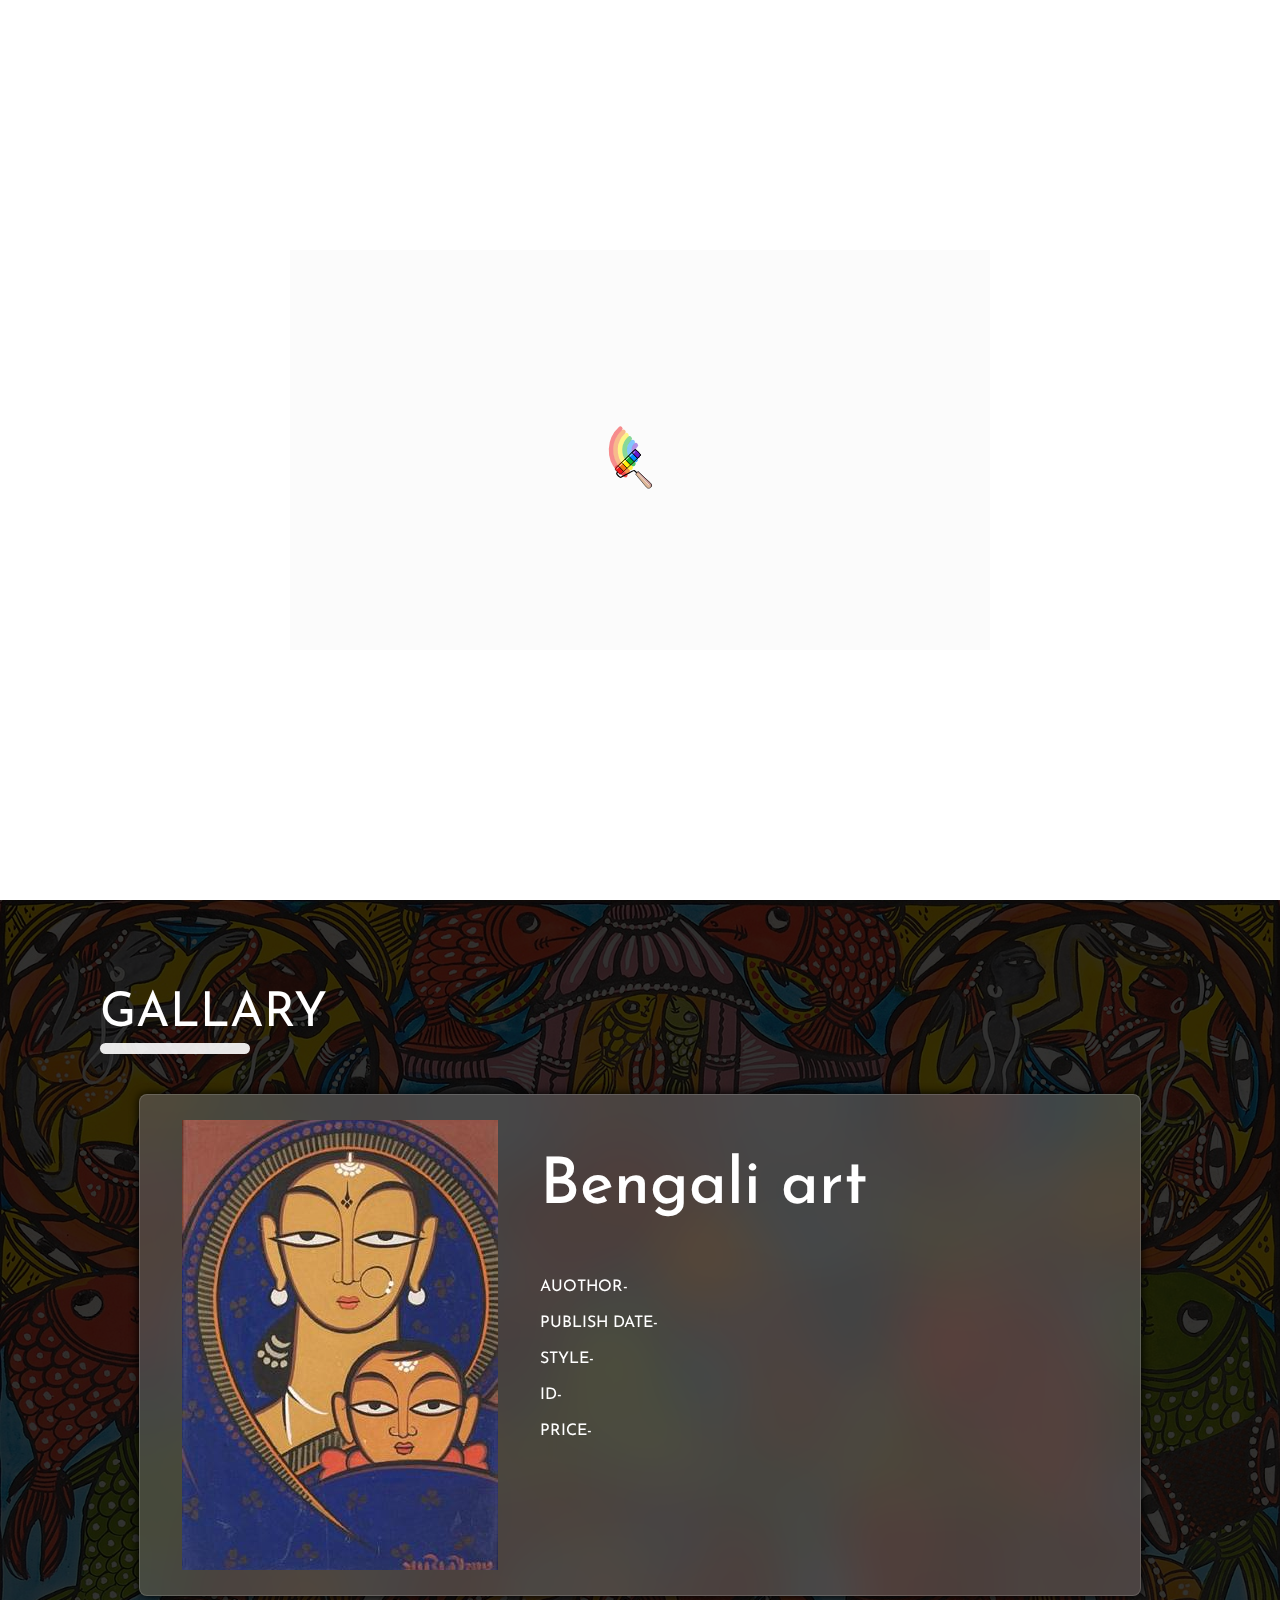
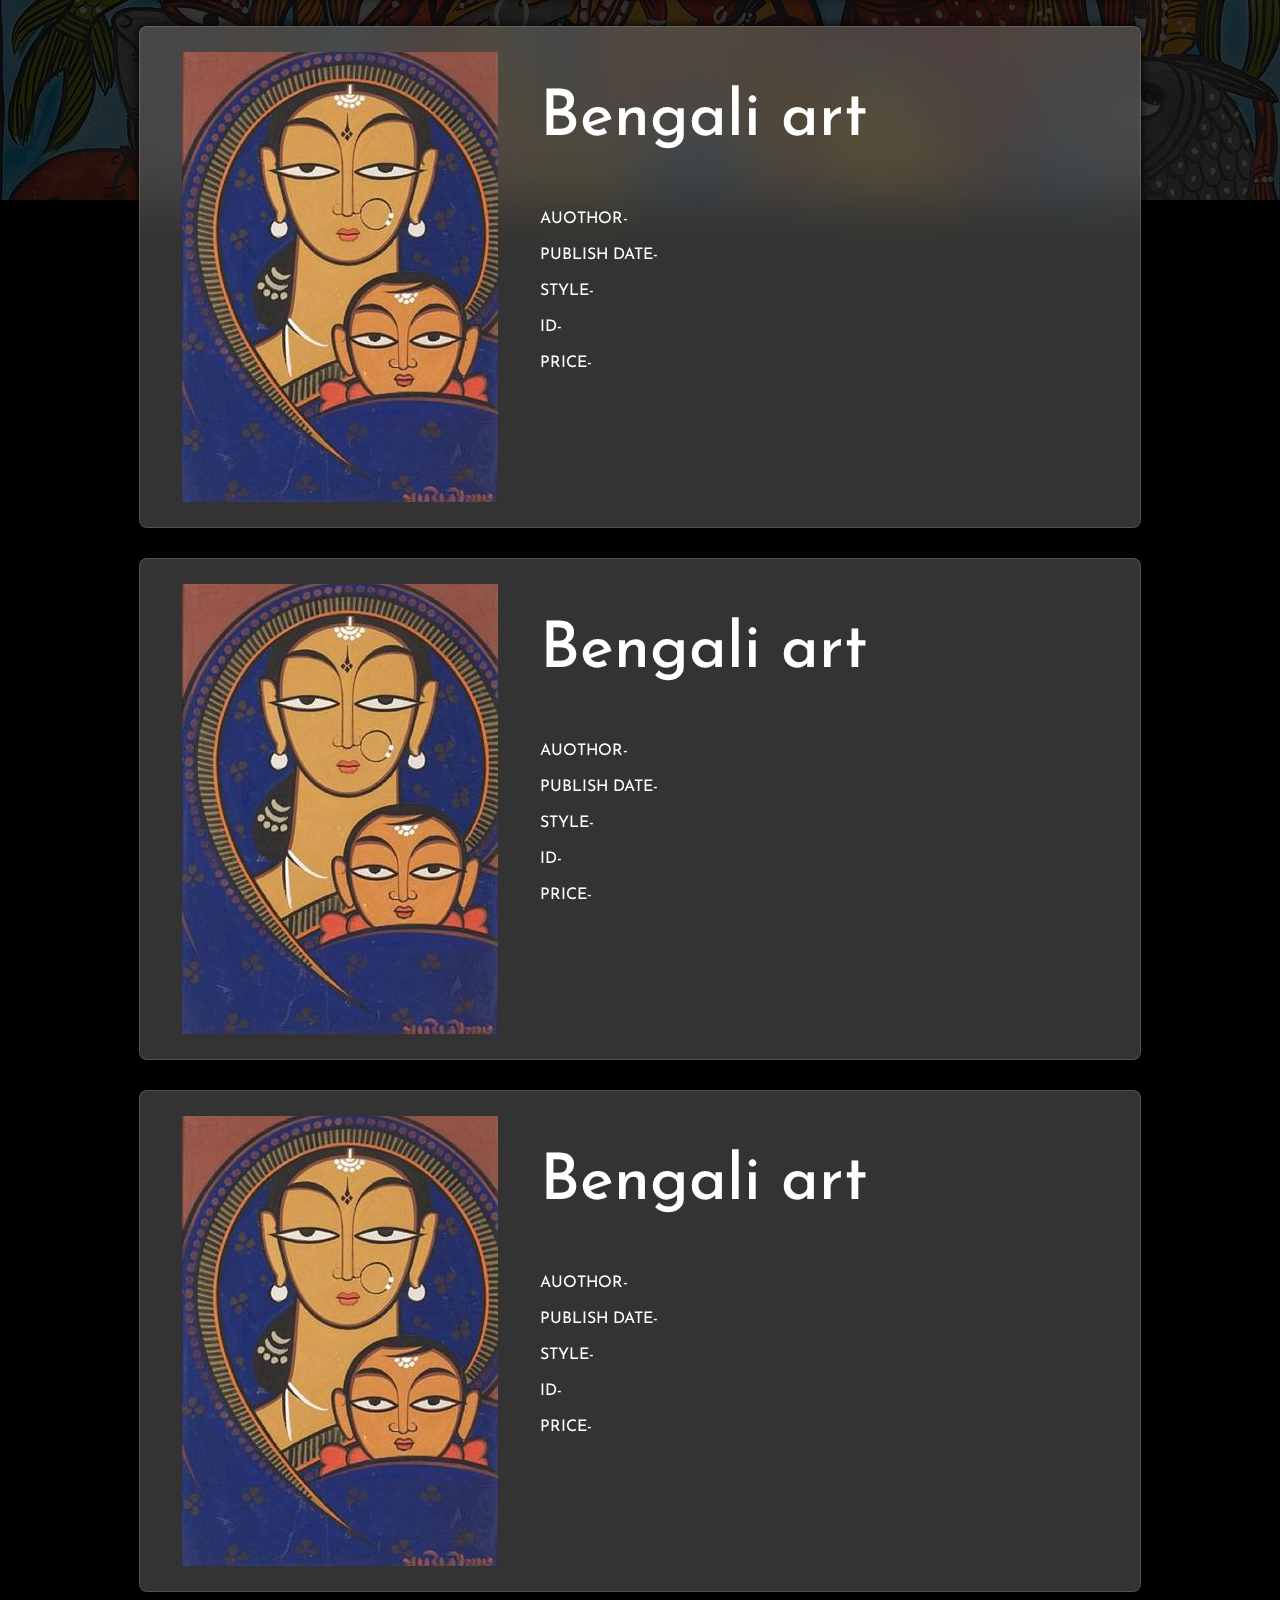
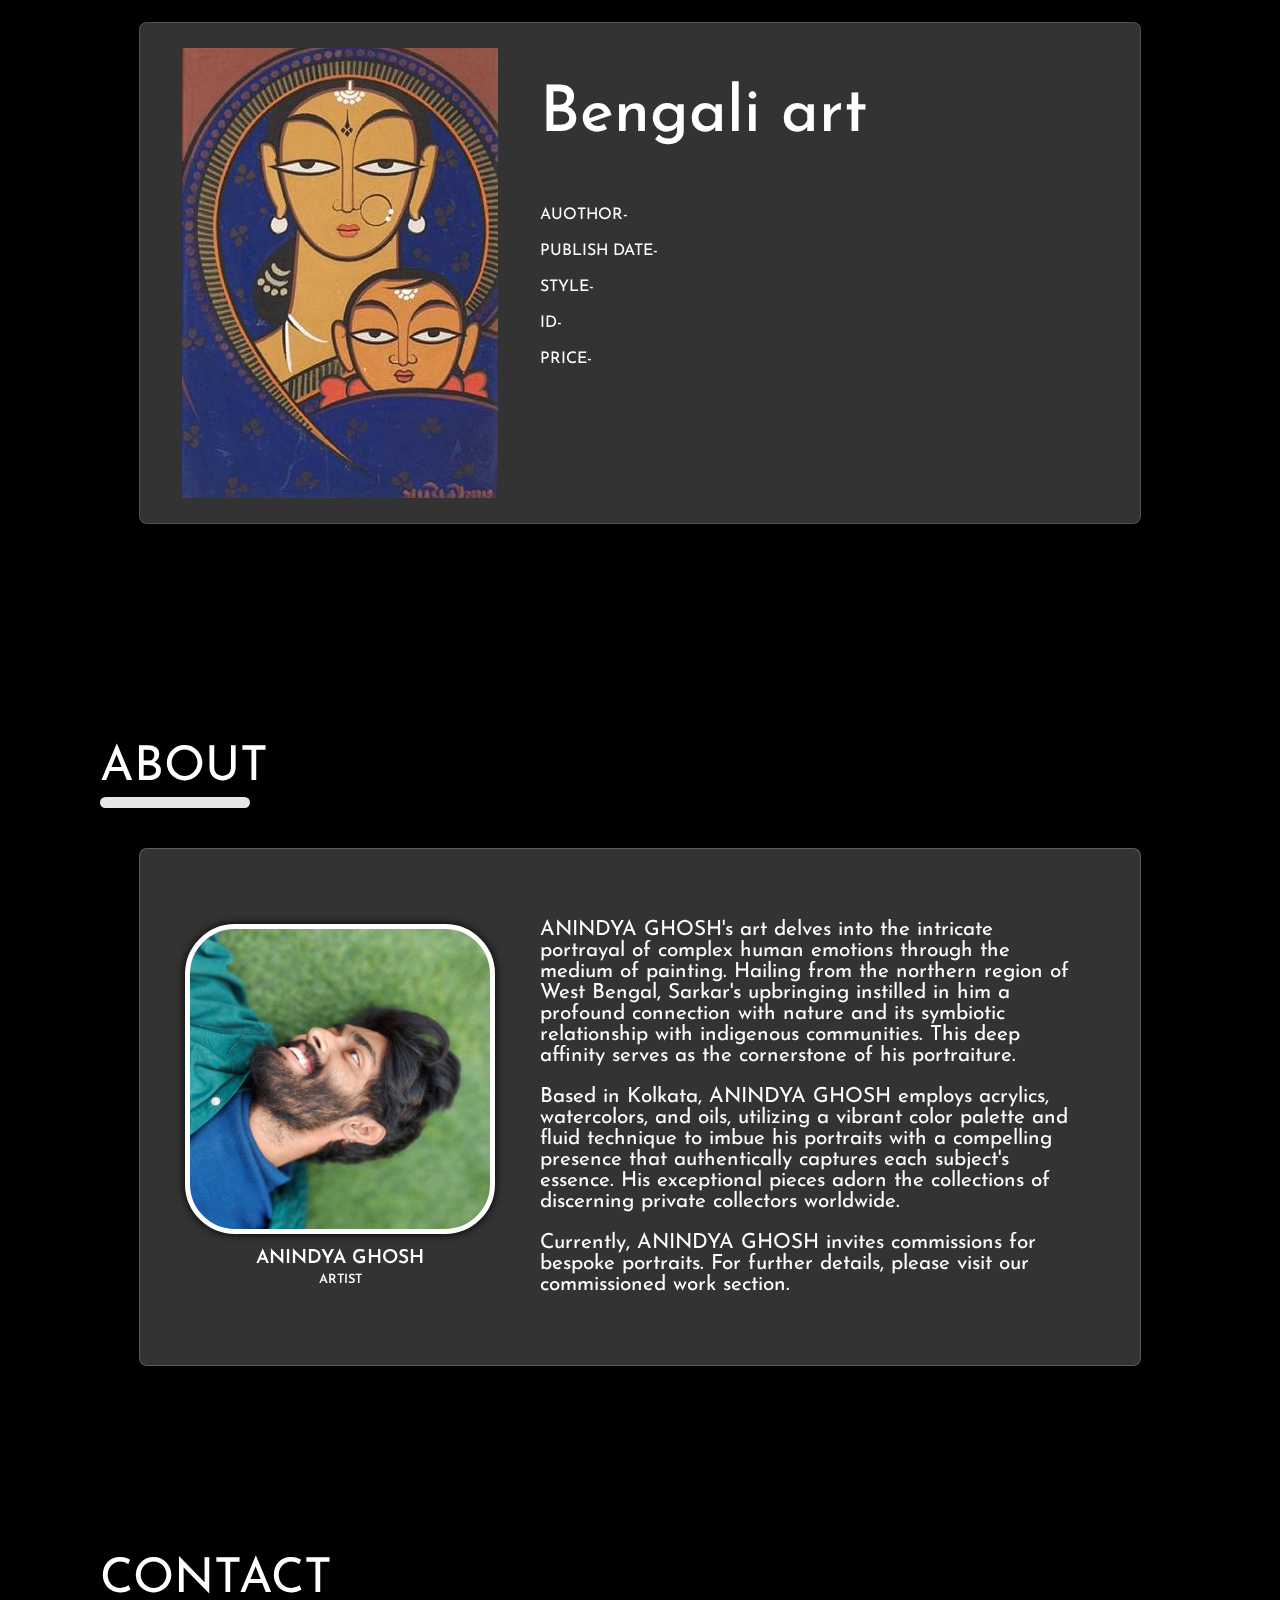
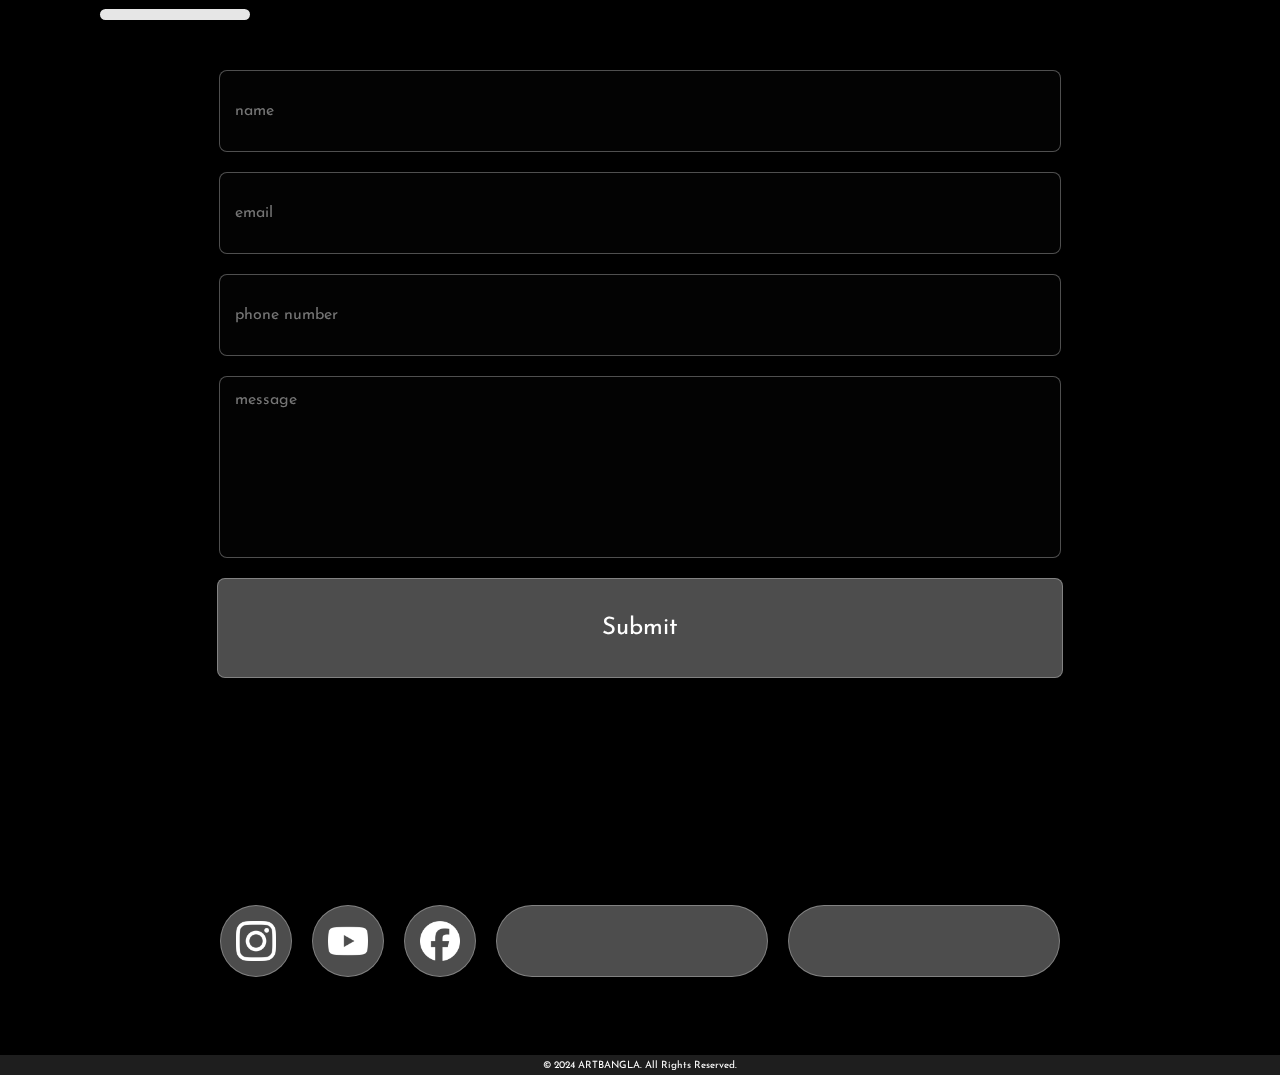
==== commit c9379b9f: "Update index.html" ====
--- a/index.html
+++ b/index.html
@@ -248,22 +248,8 @@
         </div>
         <footer class="footer-box">© 2024 ARTBANGLA. All Rights Reserved.</footer>
     </div>
-    <iframe width="560" height="315" src="https://www.youtube.com/embed/7CeRLh3O8vs?si=FkvsXYMgEQ1YyzOj" title="YouTube video player" frameborder="0" allow="accelerometer; autoplay; clipboard-write; encrypted-media; gyroscope; picture-in-picture; web-share" allowfullscreen></iframe>
-    <iframe width="560" height="315" src="https://www.youtube.com/embed/7CeRLh3O8vs?si=FkvsXYMgEQ1YyzOj" title="YouTube video player" frameborder="0" allow="accelerometer; autoplay; clipboard-write; encrypted-media; gyroscope; picture-in-picture; web-share" allowfullscreen></iframe>
-    <iframe width="560" height="315" src="https://www.youtube.com/embed/7CeRLh3O8vs?si=FkvsXYMgEQ1YyzOj" title="YouTube video player" frameborder="0" allow="accelerometer; autoplay; clipboard-write; encrypted-media; gyroscope; picture-in-picture; web-share" allowfullscreen></iframe>
-    <iframe width="560" height="315" src="https://www.youtube.com/embed/7CeRLh3O8vs?si=FkvsXYMgEQ1YyzOj" title="YouTube video player" frameborder="0" allow="accelerometer; autoplay; clipboard-write; encrypted-media; gyroscope; picture-in-picture; web-share" allowfullscreen></iframe>
-    <iframe width="560" height="315" src="https://www.youtube.com/embed/7CeRLh3O8vs?si=FkvsXYMgEQ1YyzOj" title="YouTube video player" frameborder="0" allow="accelerometer; autoplay; clipboard-write; encrypted-media; gyroscope; picture-in-picture; web-share" allowfullscreen></iframe>
-    <iframe width="560" height="315" src="https://www.youtube.com/embed/7CeRLh3O8vs?si=FkvsXYMgEQ1YyzOj" title="YouTube video player" frameborder="0" allow="accelerometer; autoplay; clipboard-write; encrypted-media; gyroscope; picture-in-picture; web-share" allowfullscreen></iframe>
-    <iframe width="560" height="315" src="https://www.youtube.com/embed/7CeRLh3O8vs?si=FkvsXYMgEQ1YyzOj" title="YouTube video player" frameborder="0" allow="accelerometer; autoplay; clipboard-write; encrypted-media; gyroscope; picture-in-picture; web-share" allowfullscreen></iframe>
-    <iframe width="560" height="315" src="https://www.youtube.com/embed/7CeRLh3O8vs?si=FkvsXYMgEQ1YyzOj" title="YouTube video player" frameborder="0" allow="accelerometer; autoplay; clipboard-write; encrypted-media; gyroscope; picture-in-picture; web-share" allowfullscreen></iframe>
-    <iframe width="560" height="315" src="https://www.youtube.com/embed/7CeRLh3O8vs?si=FkvsXYMgEQ1YyzOj" title="YouTube video player" frameborder="0" allow="accelerometer; autoplay; clipboard-write; encrypted-media; gyroscope; picture-in-picture; web-share" allowfullscreen></iframe>
-    <iframe width="560" height="315" src="https://www.youtube.com/embed/7CeRLh3O8vs?si=FkvsXYMgEQ1YyzOj" title="YouTube video player" frameborder="0" allow="accelerometer; autoplay; clipboard-write; encrypted-media; gyroscope; picture-in-picture; web-share" allowfullscreen></iframe>
-    <iframe width="560" height="315" src="https://www.youtube.com/embed/7CeRLh3O8vs?si=FkvsXYMgEQ1YyzOj" title="YouTube video player" frameborder="0" allow="accelerometer; autoplay; clipboard-write; encrypted-media; gyroscope; picture-in-picture; web-share" allowfullscreen></iframe>
-    <iframe width="560" height="315" src="https://www.youtube.com/embed/7CeRLh3O8vs?si=FkvsXYMgEQ1YyzOj" title="YouTube video player" frameborder="0" allow="accelerometer; autoplay; clipboard-write; encrypted-media; gyroscope; picture-in-picture; web-share" allowfullscreen></iframe>
-    <iframe width="560" height="315" src="https://www.youtube.com/embed/7CeRLh3O8vs?si=FkvsXYMgEQ1YyzOj" title="YouTube video player" frameborder="0" allow="accelerometer; autoplay; clipboard-write; encrypted-media; gyroscope; picture-in-picture; web-share" allowfullscreen></iframe>
-    <iframe width="560" height="315" src="https://www.youtube.com/embed/7CeRLh3O8vs?si=FkvsXYMgEQ1YyzOj" title="YouTube video player" frameborder="0" allow="accelerometer; autoplay; clipboard-write; encrypted-media; gyroscope; picture-in-picture; web-share" allowfullscreen></iframe>
-    
+   
 </div>
 <script src="script.js"></script>
 </body>
-</html>+</html>
